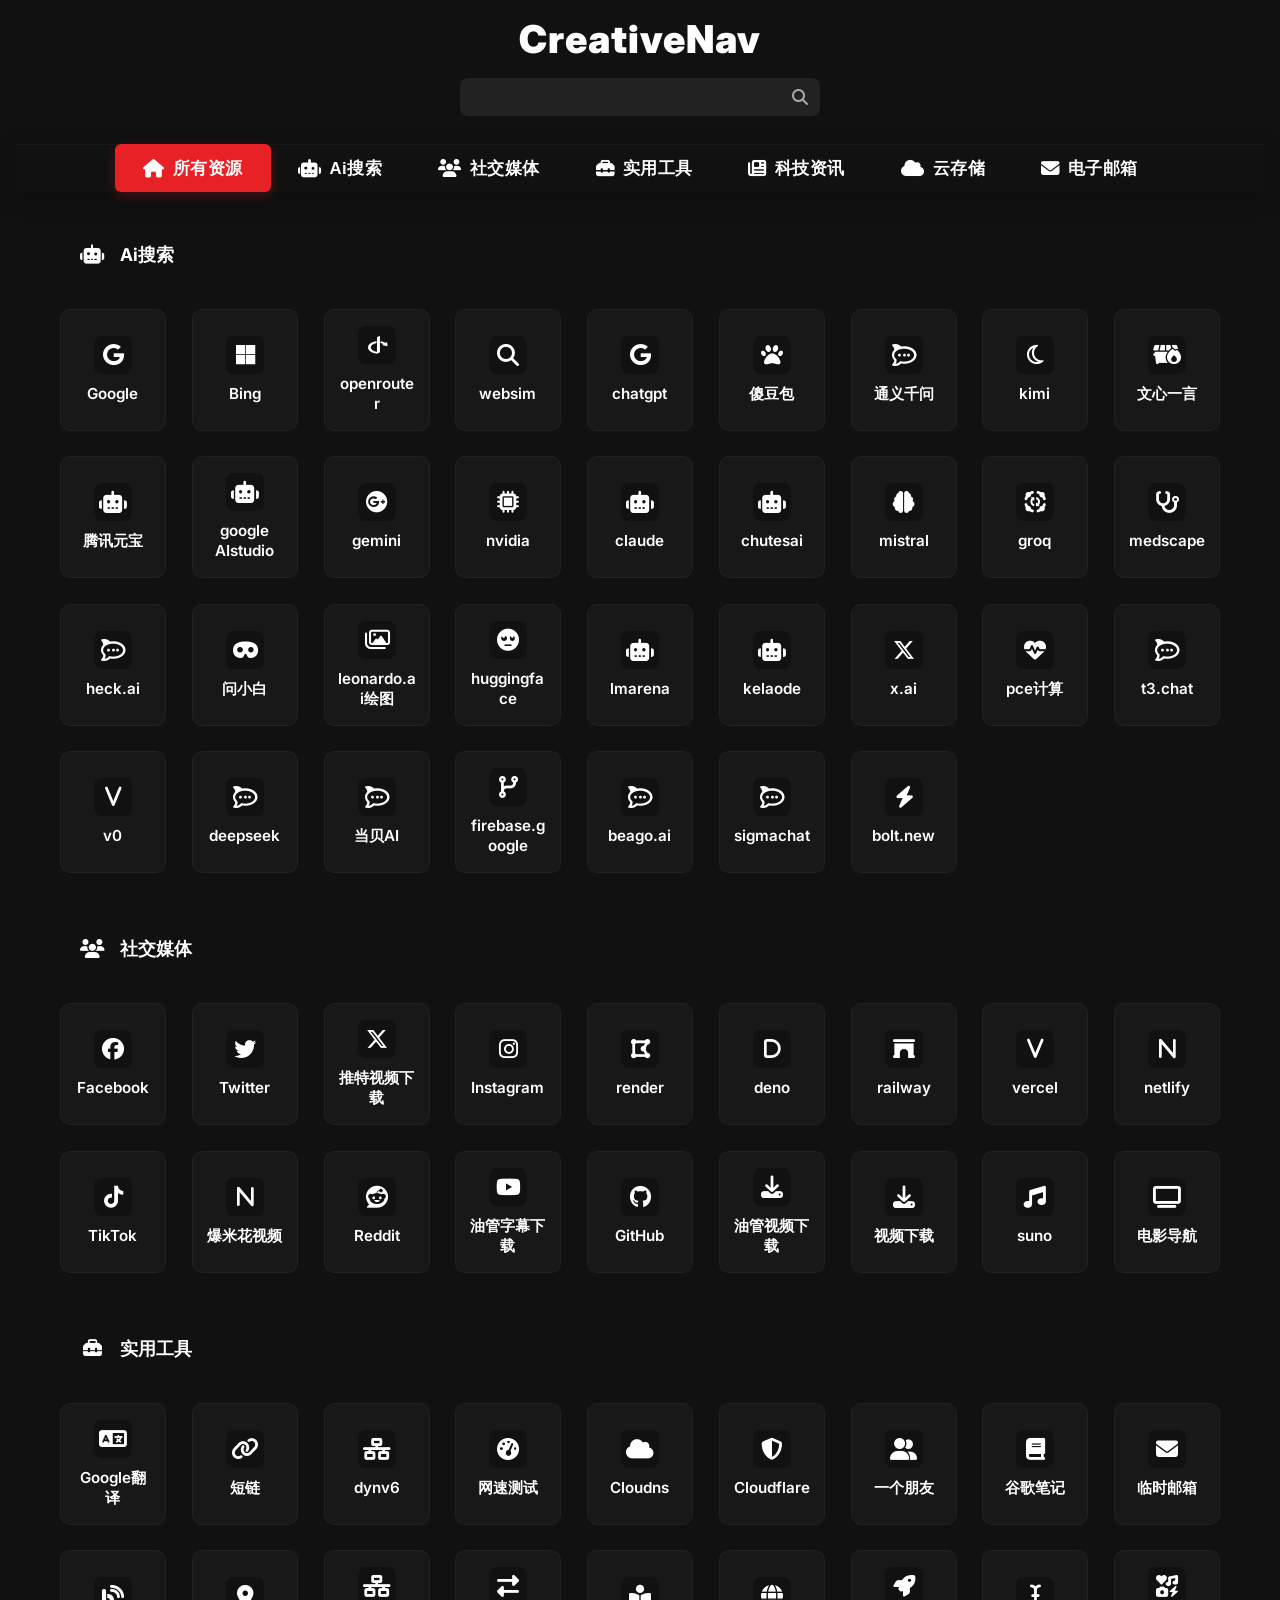
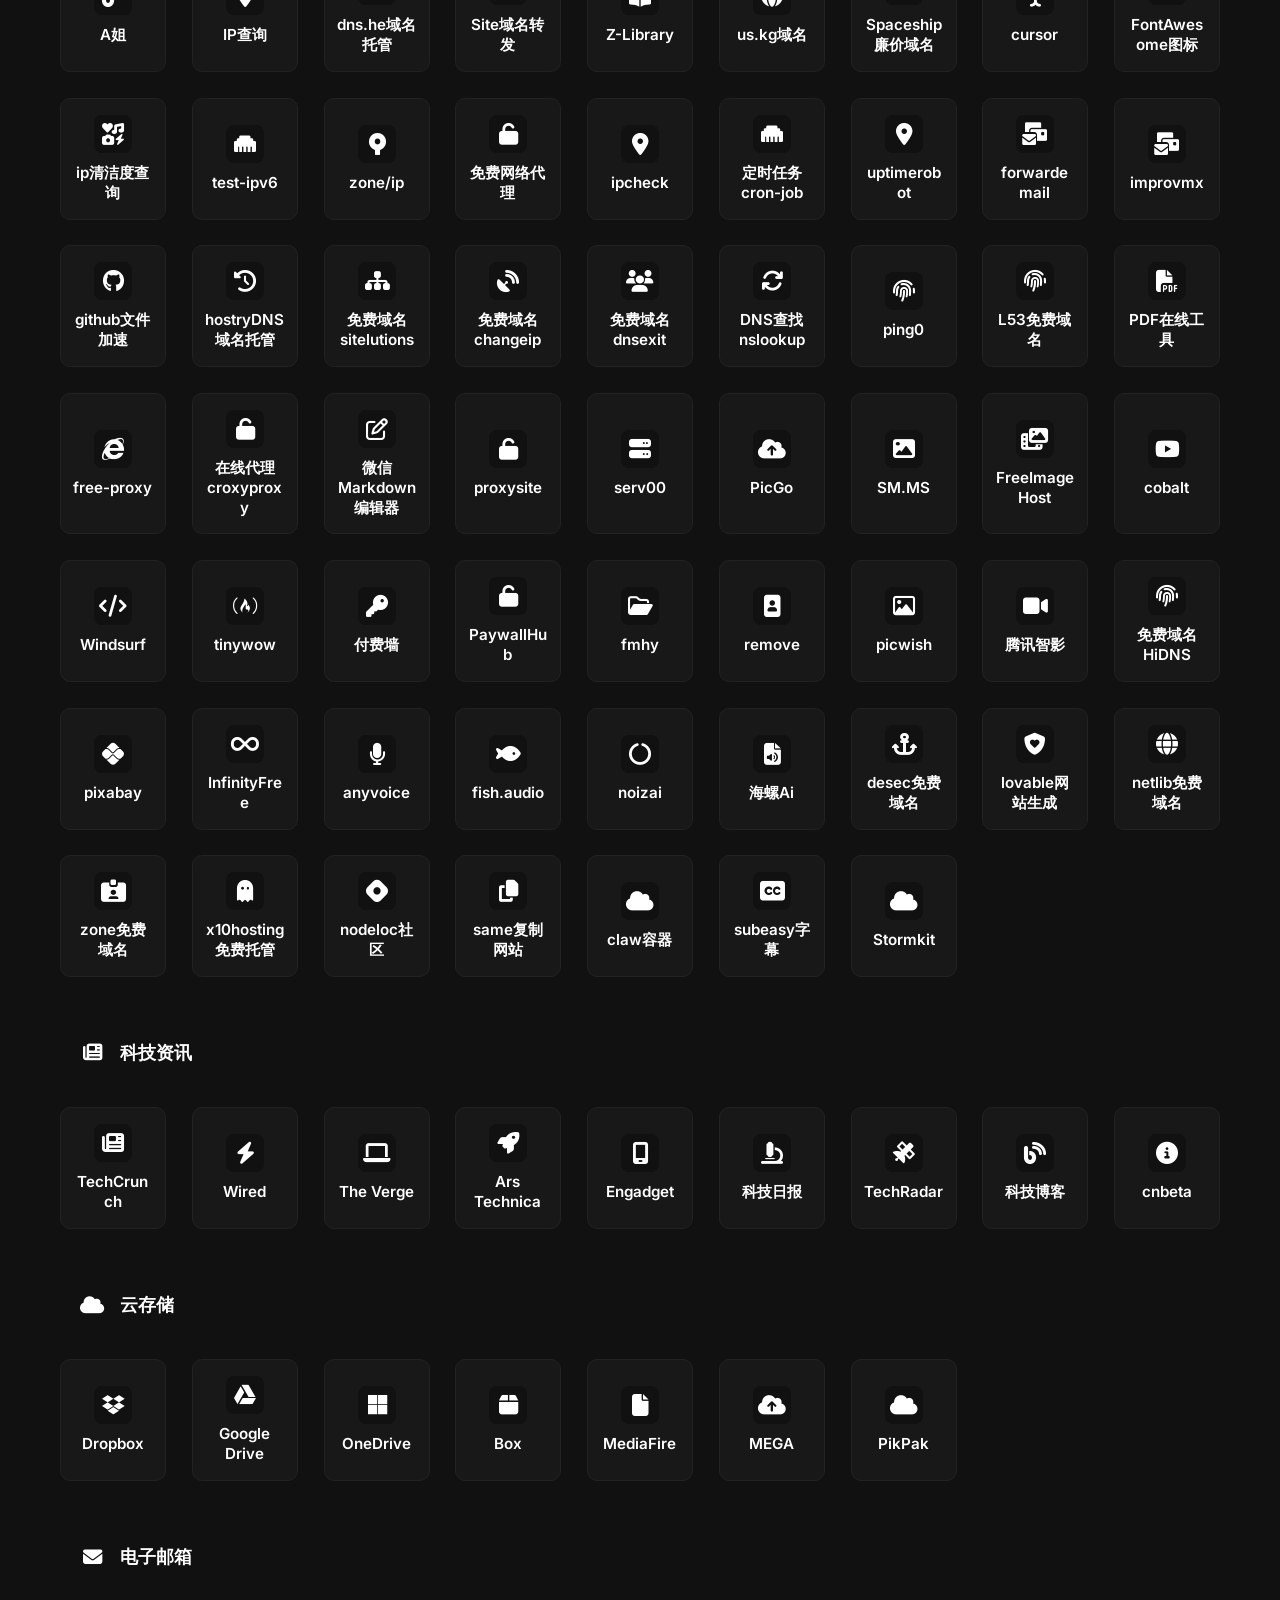
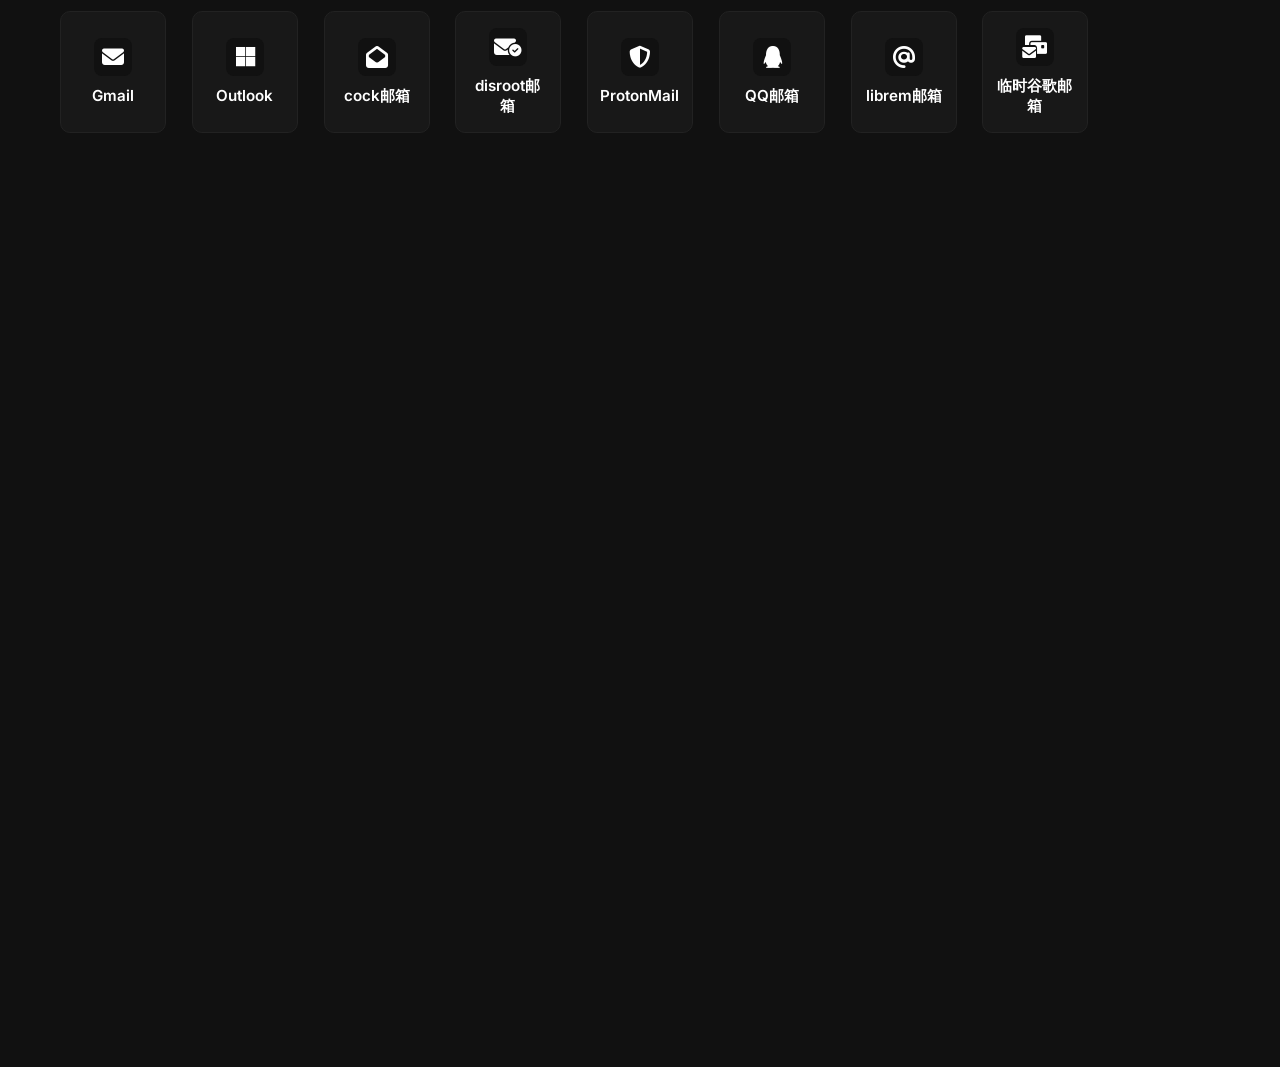
==== nav.html @ 0e3346b0 "Add files via upload" ====
<!DOCTYPE html>
<html lang="zh-CN" style="background-color: #111;">

<head>
  <meta charset="UTF-8" />
  <meta name="viewport" content="width=device-width, initial-scale=1.0" />
  <title>CreativeNav - 创意导航</title>
  <link rel="preconnect" href="https://cdnjs.cloudflare.com" crossorigin />
  <link rel="preconnect" href="https://fonts.googleapis.com" crossorigin />
  <link rel="preconnect" href="https://fonts.gstatic.com" crossorigin />
  <link rel="stylesheet" href="https://cdnjs.cloudflare.com/ajax/libs/font-awesome/6.4.2/css/all.min.css" media="print"
    onload="this.media='all'" />
  <link
    href="https://fonts.googleapis.com/css2?family=Inter:wght@300;400;600;700;900&family=Poppins:wght@300;400;500;600;700&display=swap"
    rel="stylesheet" media="print" onload="this.media='all'" />
  <style>
    :root {
      --primary-red: #e82127;
      --primary-red-hover: #ff2b2b;
      --bg-main: #111;
      --bg-card: #181818;
      --accent-light: 255, 255, 255;
      --accent-dark: 34, 34, 34;
      --nav-bg: #111;
      --shadow: none;
      --primary-gradient-start: 232, 33, 39;
      --primary-gradient-end: 255, 43, 43;
      --transition-fast: 0.2s;
      --transition-medium: 0.3s;
      --primary-end: #ff2b2b;
    }

    /* 防止任何伪元素或背景图像导致白色遮罩 */
    *,
    *::before,
    *::after {
      box-sizing: border-box;
    }

    body::before,
    body::after,
    html::before,
    html::after,
    .main::before,
    .main::after,
    .container::before,
    .container::after {
      display: none !important;
      content: none !important;
    }

    html {
      scroll-behavior: smooth;
    }

    html,
    body {
      background-color: var(--bg-main);
      color: #fff;
      font-family: "Inter", -apple-system, BlinkMacSystemFont, sans-serif;
      min-height: 100%;
      margin: 0;
      padding: 0;
      overflow-x: hidden;
    }

    .header {
      padding: 16px 0;
      margin-bottom: 12px;
      background-color: var(--bg-main);
      position: relative;
      overflow: hidden;
    }

    .header .container {
      gap: 16px;
      display: flex;
      flex-direction: column;
      align-items: center;
      position: relative;
      z-index: 1;
    }

    .logo {
      font-size: 2.4rem;
      font-weight: 900;
      letter-spacing: 1px;
      margin: 0;
      color: #fff;
      background: none;
      -webkit-background-clip: unset;
      background-clip: unset;
      -webkit-text-fill-color: unset;
      filter: none;
    }

    .top-controls {
      width: 100%;
      max-width: 360px;
      margin: 0 auto;
      display: flex;
      align-items: center;
      justify-content: center;
    }

    .search-bar {
      flex: 1;
      position: relative;
    }

    .search-bar input {
      width: 100%;
      height: 38px;
      padding: 0 36px 0 12px;
      border-radius: 8px;
      background: #222;
      border: none;
      color: #fff;
      font-size: 1rem;
      transition: all 0.3s cubic-bezier(0.25, 0.1, 0.25, 1.0);
      box-shadow: none;
      will-change: background, border, box-shadow;
      transform: translateZ(0);
    }

    .search-bar input::placeholder {
      color: #aaa;
    }

    .search-bar input:focus {
      background: #222;
      border: 1.5px solid var(--primary-red);
      box-shadow: 0 0 0 4px rgba(232, 33, 39, 0.15);
      color: #fff;
      transform: translateY(-2px) translateZ(0);
      outline: none;
    }

    .search-bar .fa-search {
      position: absolute;
      right: 12px;
      top: 50%;
      transform: translateY(-50%);
      color: #aaa;
      font-size: 1rem;
    }

    .search-bar input:focus+.fa-search {
      color: rgba(var(--primary-gradient-start), 0.8);
    }

    .nav-wrapper {
      position: sticky;
      top: 8px;
      z-index: 100;
      padding: 0 16px;
      margin-bottom: 20px;
      background: var(--nav-bg);
      box-shadow: none;
    }

    .navbar {
      display: flex;
      justify-content: center;
      background: var(--nav-bg);
      border-radius: 0;
      box-shadow: none;
      border: none;
      padding: 0 0 0 0;
      gap: 0;
      max-width: 100vw;
      margin: 0 auto;
      backdrop-filter: none;
      -webkit-backdrop-filter: none;
      transition: all var(--transition-medium);
      scrollbar-width: none;
      -ms-overflow-style: none;
      position: relative;
      /* Subtle inner highlight and softer shadow */
      box-shadow: inset 0 1px 0 rgba(var(--accent-light), 0.03),
        0 6px 24px rgba(0, 0, 0, 0.25);
    }

    .navbar::-webkit-scrollbar {
      display: none;
    }

    .navbar button {
      background: transparent;
      border: none;
      border-radius: 0;
      padding: 0 28px;
      color: #fff;
      font-weight: 700;
      font-size: 1.05rem;
      letter-spacing: 0.5px;
      transition: all 0.3s cubic-bezier(0.25, 0.1, 0.25, 1.0);
      height: 48px;
      display: flex;
      align-items: center;
      gap: 8px;
      cursor: pointer;
      white-space: nowrap;
      flex-shrink: 0;
      box-shadow: none;
      will-change: background, color, transform;
      transform: translateZ(0);
    }

    .navbar button:hover:not(.active) {
      color: var(--primary-red-hover);
      background: rgba(232, 33, 39, 0.08);
      transform: translateY(-2px) translateZ(0);
    }

    .navbar button.active {
      background: var(--primary-red);
      color: #fff;
      border-radius: 6px;
      box-shadow: 0 4px 12px rgba(232, 33, 39, 0.25);
      transform: translateZ(0);
    }

    .navbar button i {
      font-size: 1.1em;
      color: #fff;
      background: none;
      border-radius: 0;
      display: flex;
      align-items: center;
      justify-content: center;
      transition: none;
    }

    .main {
      background-color: var(--bg-main);
      min-height: 100vh;
    }

    .main .container {
      display: flex;
      flex-direction: column;
      align-items: center;
      width: 100%;
      max-width: 1200px;
      margin: 0 auto;
      padding: 0 20px;
      background: var(--bg-main);
      box-shadow: none;
    }

    .category {
      display: flex;
      flex-direction: column;
      align-items: center;
      margin-bottom: 24px;
      width: 100%;
    }

    .category-title {
      width: 100%;
      max-width: 1200px;
      margin-bottom: 16px;
      font-size: 1.1rem;
      font-weight: 700;
      color: #fff;
      padding: 10px 14px;
      background: none;
      border-radius: 0;
      display: flex;
      align-items: center;
      gap: 10px;
      box-shadow: none;
    }

    .category-title i {
      width: 36px;
      height: 36px;
      font-size: 1.1em;
      display: flex;
      align-items: center;
      justify-content: center;
      background: none;
      border-radius: 0;
      border: none;
      color: #fff;
      box-shadow: none;
    }

    .category-title:hover i {
      transform: scale(1.1) rotate(-5deg);
      background: linear-gradient(135deg,
          rgba(var(--primary-gradient-start), 0.2) 0%,
          rgba(var(--primary-gradient-end), 0.08) 100%);
      color: rgba(var(--primary-gradient-start), 1);
      box-shadow: 0 8px 25px rgba(var(--primary-gradient-start), 0.18),
        inset 0 0 0 1px rgba(var(--primary-gradient-start), 0.12);
    }

    .resource-grid {
      display: grid;
      /* 卡片适度缩小，增加间距 */
      grid-template-columns: repeat(auto-fill, minmax(105px, 1fr));
      gap: 26px;
      padding: 10px 0;
      width: 100%;
      max-width: 1200px;
      margin: 0 auto;
      justify-content: center;
    }

    .link-card {
      /* aspect-ratio: 1; */ /* Removed */
      min-height: 100px; /* Added a minimum height */
      width: 100%;
      padding: 16px 8px; /* Adjusted padding for better content fit */
      border-radius: 10px;
      display: flex;
      flex-direction: column;
      align-items: center;
      justify-content: center; /* Center content vertically */
      gap: 10px; /* Slightly increased gap */
      background: #181818;
      border: 1.5px solid #222;
      color: #fff;
      font-weight: 500;
      box-shadow: none;
      backdrop-filter: none;
      /* Added border-color to transition */
      transition: all 0.3s cubic-bezier(0.25, 0.1, 0.25, 1.0), border-color var(--transition-fast) ease-out;
      cursor: pointer;
      will-change: transform, background, border-color;
      transform: translateZ(0);
    }

    .link-card:hover {
      background: #222;
      border-color: var(--primary-red);
      color: #fff;
      /* Refined hover transform */
      transform: translateY(-4px) scale(1.03) translateZ(0);
      box-shadow: 0 10px 20px rgba(0, 0, 0, 0.2);
    }

    .icon-wrapper {
      width: 38px;
      height: 38px;
      border-radius: 8px;
      /* margin-bottom: 8px; */ /* Removed, rely on gap */
      background: #111;
      display: flex;
      align-items: center;
      justify-content: center;
      border: none;
      box-shadow: none;
      transition: all 0.3s cubic-bezier(0.25, 0.1, 0.25, 1.0);
      will-change: transform;
      transform: translateZ(0);
      flex-shrink: 0; /* Prevent icon from shrinking */
    }

    .link-card i {
      font-size: 22px;
      color: #fff;
      background: none;
      -webkit-background-clip: unset;
      background-clip: unset;
      -webkit-text-fill-color: unset;
      filter: none;
      transition: all 0.3s cubic-bezier(0.25, 0.1, 0.25, 1.0);
      will-change: transform, color;
      transform: translateZ(0);
    }

    .link-card:hover i {
      color: var(--primary-red);
      transform: scale(1.2) rotate(-5deg) translateZ(0);
    }

    .link-card h3 {
      font-size: 0.95rem;
      font-weight: 600;
      line-height: 1.3;
      padding: 0 4px;
      margin: 0;
      color: #fff;
      width: 100%;
      text-align: center;
      border: none;
      background: none;
      transition: all 0.3s cubic-bezier(0.25, 0.1, 0.25, 1.0);
      will-change: color, transform;
      transform: translateZ(0);
       /* Allow text to wrap if needed */
      overflow-wrap: break-word;
      word-wrap: break-word; /* Older browsers */
      hyphens: auto; /* Optional: improve word breaks */
    }

    .link-card:hover h3 {
      color: var(--primary-red);
       /* Adjusted transform slightly to match card hover */
      transform: translateY(-1px) translateZ(0);
    }

    .link-card a {
      position: absolute;
      inset: 0;
      z-index: 2;
      text-decoration: none;
      color: inherit;
    }

    .footer {
      padding: 14px 0 18px;
      text-align: center;
      margin-top: 18px;
      position: relative;
    }

    .footer p {
      color: rgba(var(--accent-light), 0.6);
      font-size: 0.8rem;
      margin-bottom: 10px;
    }

    .social-links {
      display: flex;
      justify-content: center;
      gap: 16px;
      margin: 18px 0;
    }

    .social-links a {
      width: 40px;
      height: 40px;
      border-radius: 12px;
      background: linear-gradient(135deg,
          rgba(var(--primary-gradient-start), 0.1) 0%,
          rgba(var(--primary-gradient-end), 0.03) 100%);
      border: 1px solid rgba(var(--accent-light), 0.06);
      color: rgba(var(--accent-light), 0.7);
      display: flex;
      align-items: center;
      justify-content: center;
      transition: all 0.3s ease;
    }

    .social-links a:hover {
      background: linear-gradient(135deg,
          rgba(var(--primary-gradient-start), 1) 0%,
          rgba(var(--primary-gradient-end), 0.9) 100%);
      transform: translateY(-4px);
      color: rgba(var(--accent-light), 1);
      box-shadow: 0 10px 28px rgba(var(--primary-gradient-start), 0.25);
      border-color: transparent;
    }

    .social-links i {
      font-size: 18px;
      transition: all 0.3s ease;
    }

    .copyright {
      font-size: 0.75rem;
      color: rgba(var(--accent-light), 0.5);
      opacity: 0.8;
    }

    /* 返回顶部按钮样式已移除 */

    @media (max-width: 768px) {
      .header {
        padding: 12px 0;
      }

      .logo {
        font-size: 2.1rem;
      }

      .search-bar input {
        height: 36px;
        font-size: 0.85rem;
      }

      .nav-wrapper {
        margin-bottom: 16px;
        padding: 0 12px;
      }

      .navbar button {
        padding: 7px 14px;
        font-size: 0.85rem;
      }

      .category {
        margin-bottom: 20px;
      }

      .category-title {
        font-size: 1.05rem;
        padding: 9px 12px;
        margin-bottom: 14px;
      }

      .category-title i {
        width: 34px;
        height: 34px;
      }

      .resource-grid {
        grid-template-columns: repeat(auto-fill, minmax(100px, 1fr));
        gap: 14px;
      }

      .link-card {
        padding: 12px 6px; /* Adjusted padding */
        border-radius: 10px; /* Consistent radius */
        min-height: 90px; /* Adjusted min-height */
        gap: 8px; /* Adjusted gap */
      }

      .icon-wrapper {
        width: 36px; /* Slightly smaller icon */
        height: 36px;
        border-radius: 8px;
      }

      .link-card i {
        font-size: 18px;
      }

      .link-card h3 {
        font-size: 0.85rem;
      }

      .footer {
        margin-top: 16px;
      }

      .social-links a {
        width: 38px;
        height: 34px;
        font-size: 0.8rem;
      }

      .social-links i {
        font-size: 17px;
      }

      /* 返回顶部按钮媒体查询样式已移除 */
    }

    @media (max-width: 480px) {
      .header {
        padding: 12px 0;
      }

      .logo {
        font-size: 1.8rem;
      }

      .top-controls {
        max-width: 90%;
      }

      .search-bar input {
        height: 34px;
        font-size: 0.8rem;
      }

      .nav-wrapper {
        margin-bottom: 14px;
      }

      .navbar button {
        padding: 6px 12px;
        font-size: 0.8rem;
      }

      .category {
        margin-bottom: 18px;
      }

      .category-title {
        font-size: 1rem;
        padding: 8px 10px;
        margin-bottom: 12px;
      }

      .category-title i {
        width: 30px;
        height: 30px;
        font-size: 1em;
      }

      .resource-grid {
        grid-template-columns: repeat(auto-fill, minmax(90px, 1fr));
        gap: 10px;
      }

      .link-card {
        padding: 10px 5px; /* Adjusted padding */
        border-radius: 8px; /* Slightly smaller radius */
        min-height: 80px; /* Adjusted min-height */
        gap: 6px; /* Adjusted gap */
      }

      .icon-wrapper {
        width: 32px; /* Smaller icon */
        height: 32px;
        border-radius: 6px;
      }

      .link-card i {
        font-size: 16px;
      }

      .link-card h3 {
        font-size: 0.75rem;
      }

      .social-links a {
        width: 36px;
        height: 36px;
      }

      .social-links i {
        font-size: 16px;
      }
    }

    .hidden {
      display: none !important;
    }

    /* Add .link-card:focus-visible to existing rule */
    .link-card:focus-visible,
    .resource-card:focus-visible,
    .navbar button:focus-visible {
      outline: 2px solid var(--primary-end);
      outline-offset: 2px;
    }

    .sr-only {
      position: absolute;
      width: 1px;
      height: 1px;
      padding: 0;
      margin: -1px;
      overflow: hidden;
      clip: rect(0, 0, 0, 0);
      white-space: nowrap;
      border-width: 0;
    }

    .navbar:after {
      content: "";
      position: absolute;
      right: 0;
      top: 0;
      height: 100%;
      width: 30px;
      background: linear-gradient(90deg, transparent, var(--nav-bg));
      opacity: 0;
      transition: opacity 0.3s ease;
      pointer-events: none;
    }

    .navbar.has-overflow:after {
      opacity: 1;
    }

    .badge {
      display: none;
    }

    /* 删除可能的粒子效果相关代码 */

    .link-card:hover .icon-wrapper {
      transform: scale(1.05);
      background: #222;
    }

    .link-card:hover i {
      color: var(--primary-red);
    }

    @media (min-width: 1441px) {
      .resource-grid {
        /* Adjust for larger screens */
        grid-template-columns: repeat(auto-fill, minmax(125px, 1fr));
        gap: 20px;
        /* Increase gap for larger screens */
        max-width: 1400px;
      }

      .category-title {
        max-width: 1400px;
      }

      .main .container {
        max-width: 1400px;
      }
    }

    @media (max-width: 1200px) {
      .resource-grid {
        /* Adjust for medium-large screens */
        grid-template-columns: repeat(auto-fill, minmax(110px, 1fr));
        gap: 16px;
        /* Adjust gap */
      }
    }

    @media (max-width: 768px) {
      .resource-grid {
        /* Adjust for tablet screens */
        grid-template-columns: repeat(auto-fill, minmax(100px, 1fr));
        gap: 14px;
        /* Adjust gap */
        padding: 4px 0;
      }

      .main .container {
        padding: 0 16px;
      }

      .category {
        margin-bottom: 24px;
      }
    }

    @media (max-width: 480px) {
      .resource-grid {
        /* Adjust for mobile screens */
        grid-template-columns: repeat(auto-fill, minmax(90px, 1fr));
        gap: 12px;
        /* Adjust gap */
      }

      .main .container {
        padding: 0 12px;
      }

      .category {
        margin-bottom: 20px;
      }
    }

    mark {
      background-color: rgba(var(--primary-gradient-start), 0.3);
      color: inherit;
      padding: 0.1em 0.2em;
      border-radius: 4px;
      box-shadow: 0 0 0 1px rgba(var(--primary-gradient-start), 0.1);
    }

    /* Hide noResults section by default */
    #noResults {
      display: none;
    }

    /* 防止全屏遮罩 */
    body>*:not(.header):not(.nav-wrapper):not(.main),
    body>*:not(.header):not(.nav-wrapper):not(.main)::before,
    body>*:not(.header):not(.nav-wrapper):not(.main)::after {
      position: static !important;
      z-index: auto !important;
      background: transparent !important;
      opacity: 0 !important;
      pointer-events: none !important;
    }

    /* 防止隐藏卡片的类引起遮罩 */
    .hidden-card {
      display: none !important;
      position: static !important;
      opacity: 0 !important;
      z-index: -1 !important;
      pointer-events: none !important;
    }
  </style>
</head>

<body style="background-color: var(--bg-main); background-image: none !important;">
  <header class="header">
    <div class="container">
      <h1 class="logo">CreativeNav</h1>
      <div class="top-controls">
        <div class="search-bar">
          <label for="searchInput" class="sr-only">搜索工具和资源</label>
          <input type="text" id="searchInput" autocomplete="off" />
          <i class="fas fa-search" aria-hidden="true"></i>
        </div>
      </div>
    </div>
  </header>

  <div class="nav-wrapper">
    <nav class="navbar" id="categoryNav" aria-label="资源分类导航">
      <!-- Remove old buttons and add new ones -->
      <button class="active" data-category="all" tabindex="0">
        <i class="fas fa-home" aria-hidden="true"></i>
        <span>所有资源</span>
      </button>
      <button data-category="ai-search" tabindex="0">
        <i class="fas fa-robot" aria-hidden="true"></i>
        <span>Ai搜索</span>
      </button>
      <button data-category="social" tabindex="0">
        <i class="fas fa-users" aria-hidden="true"></i>
        <span>社交媒体</span>
      </button>
      <button data-category="tools" tabindex="0">
        <i class="fas fa-toolbox" aria-hidden="true"></i>
        <span>实用工具</span>
      </button>
      <button data-category="tech-news" tabindex="0">
        <i class="fas fa-newspaper" aria-hidden="true"></i>
        <span>科技资讯</span>
      </button>
      <button data-category="cloud-storage" tabindex="0">
        <i class="fas fa-cloud" aria-hidden="true"></i>
        <span>云存储</span>
      </button>
      <button data-category="email" tabindex="0">
        <i class="fas fa-envelope" aria-hidden="true"></i>
        <span>电子邮箱</span>
      </button>
    </nav>
  </div>

  <main class="main" style="background-color: #111 !important; background-image: none !important; min-height: 100vh;">
    <div class="container" style="background-color: #111 !important; background-image: none !important;">
      <!-- Add new content sections here -->
      <section id="ai-search" class="category">
        <h2 class="category-title">
          <i class="fas fa-robot" aria-hidden="true"></i>
          Ai搜索
        </h2>
        <div class="resource-grid">
          <div class="link-card" data-category="ai-search" tabindex="0">
            <a href="https://www.google.com" target="_blank" aria-label="Google"></a>
            <div class="icon-wrapper">
              <i class="fa-brands fa-google" aria-hidden="true"></i>
            </div>
            <h3>Google</h3>
          </div>
          <div class="link-card" data-category="ai-search" tabindex="0">
            <a href="https://www.bing.com" target="_blank" aria-label="Bing"></a>
            <div class="icon-wrapper">
              <i class="fa-brands fa-microsoft" aria-hidden="true"></i>
            </div>
            <h3>Bing</h3>
          </div>
          <div class="link-card" data-category="ai-search" tabindex="0">
            <a href="https://openrouter.ai/" target="_blank" aria-label="openrouter"></a>
            <div class="icon-wrapper">
              <i class="fa-brands fa-openid" aria-hidden="true"></i>
            </div>
            <h3>openrouter</h3>
          </div>
          <div class="link-card" data-category="ai-search" tabindex="0">
            <a href="https://websim.ai/" target="_blank" aria-label="websim"></a>
            <div class="icon-wrapper">
              <i class="fa-solid fa-magnifying-glass" aria-hidden="true"></i>
            </div>
            <h3>websim</h3>
          </div>
          <div class="link-card" data-category="ai-search" tabindex="0">
            <a href="https://chatgpt.com/" target="_blank" aria-label="chatgpt"></a>
            <div class="icon-wrapper">
              <i class="fa-brands fa-google" aria-hidden="true"></i>
            </div>
            <h3>chatgpt</h3>
          </div>
          <div class="link-card" data-category="ai-search">
            <a href="https://www.doubao.com/chat/" target="_blank" aria-label="傻豆包"></a>
            <div class="icon-wrapper">
              <i class="fa-solid fa-paw" aria-hidden="true"></i>
            </div>
            <h3>傻豆包</h3>
          </div>
          <div class="link-card" data-category="ai-search" tabindex="0">
            <a href="https://chat.qwen.ai/" target="_blank" aria-label="通义千问"></a>
            <div class="icon-wrapper">
              <i class="fa-brands fa-rocketchat" aria-hidden="true"></i>
            </div>
            <h3>通义千问</h3>
          </div>
          <div class="link-card" data-category="ai-search" tabindex="0">
            <a href="https://kimi.moonshot.cn/" target="_blank" aria-label="kimi"></a>
            <div class="icon-wrapper">
              <i class="fa-regular fa-moon" aria-hidden="true"></i>
            </div>
            <h3>kimi</h3>
          </div>
          <div class="link-card" data-category="ai-search" tabindex="0">
            <a href="https://yiyan.baidu.com/" target="_blank" aria-label="文心一言"></a>
            <div class="icon-wrapper">
              <i class="fa-solid fa-dumpster-fire" aria-hidden="true"></i>
            </div>
            <h3>文心一言</h3>
          </div>
          <div class="link-card" data-category="ai-search" tabindex="0">
            <a href="https://yuanbao.tencent.com/" target="_blank" aria-label="腾讯元宝"></a>
            <div class="icon-wrapper">
              <i class="fa-solid fa-robot" aria-hidden="true"></i>
            </div>
            <h3>腾讯元宝</h3>
          </div>
          <div class="link-card" data-category="ai-search" tabindex="0">
            <a href="https://aistudio.google.com/" target="_blank" aria-label="google AIstudio"></a>
            <div class="icon-wrapper">
              <i class="fa-solid fa-robot" aria-hidden="true"></i>
            </div>
            <h3>google AIstudio</h3>
          </div>
          <div class="link-card" data-category="ai-search" tabindex="0">
            <a href="https://gemini.google.com/" target="_blank" aria-label="gemini"></a>
            <div class="icon-wrapper">
              <i class="fa-brands fa-google-plus" aria-hidden="true"></i>
            </div>
            <h3>gemini</h3>
          </div>
          <div class="link-card" data-category="ai-search" tabindex="0">
            <a href="https://build.nvidia.com/" target="_blank" aria-label="nvidia"></a>
            <div class="icon-wrapper">
              <i class="fa-solid fa-microchip" aria-hidden="true"></i>
            </div>
            <h3>nvidia</h3>
          </div>
          <div class="link-card" data-category="ai-search" tabindex="0">
            <a href="https://claude.ai/" target="_blank" aria-label="claude"></a>
            <div class="icon-wrapper">
              <i class="fa-solid fa-robot" aria-hidden="true"></i>
            </div>
            <h3>claude</h3>
          </div>
          <div class="link-card" data-category="ai-search" tabindex="0">
            <a href="https://chat.chutes.ai/" target="_blank" aria-label="chutesai"></a>
            <div class="icon-wrapper">
              <i class="fa-solid fa-robot" aria-hidden="true"></i>
            </div>
            <h3>chutesai</h3>
          </div>
          <div class="link-card" data-category="ai-search" tabindex="0">
            <a href="https://mistral.ai/" target="_blank" aria-label="mistral"></a>
            <div class="icon-wrapper">
              <i class="fa-solid fa-brain" aria-hidden="true"></i>
            </div>
            <h3>mistral</h3>
          </div>
          <div class="link-card" data-category="ai-search" tabindex="0">
            <a href="https://groq.com/" target="_blank" aria-label="groq"></a>
            <div class="icon-wrapper">
              <i class="fa-solid fa-group-arrows-rotate" aria-hidden="true"></i>
            </div>
            <h3>groq</h3>
          </div>
          <div class="link-card" data-category="ai-search" tabindex="0">
            <a href="https://www.medscape.com/" target="_blank" aria-label="medscape"></a>
            <div class="icon-wrapper">
              <i class="fa-solid fa-stethoscope" aria-hidden="true"></i>
            </div>
            <h3>medscape</h3>
          </div>
          <div class="link-card" data-category="ai-search" tabindex="0">
            <a href="https://heck.ai/" target="_blank" aria-label="heck.ai"></a>
            <div class="icon-wrapper">
              <i class="fa-brands fa-rocketchat" aria-hidden="true"></i>
            </div>
            <h3>heck.ai</h3>
          </div>
          <div class="link-card" data-category="ai-search" tabindex="0">
            <a href="https://www.wenxiaobai.com/" target="_blank" aria-label="问小白"></a>
            <div class="icon-wrapper">
              <i class="fa-solid fa-mask" aria-hidden="true"></i>
            </div>
            <h3>问小白</h3>
          </div>
          <div class="link-card" data-category="ai-search" tabindex="0">
            <a href="https://app.leonardo.ai/" target="_blank" aria-label="leonardo.ai绘图"></a>
            <div class="icon-wrapper">
              <i class="fa-regular fa-images" aria-hidden="true"></i>
            </div>
            <h3>leonardo.ai绘图</h3>
          </div>
          <div class="link-card" data-category="ai-search" tabindex="0">
            <a href="https://huggingface.co/" target="_blank" aria-label="huggingface"></a>
            <div class="icon-wrapper">
              <i class="fa-solid fa-face-rolling-eyes" aria-hidden="true"></i>
            </div>
            <h3>huggingface</h3>
          </div>
          <div class="link-card" data-category="ai-search" tabindex="0">
            <a href="https://lmarena.ai/" target="_blank" aria-label="lmarena"></a>
            <div class="icon-wrapper">
              <i class="fa-solid fa-robot" aria-hidden="true"></i>
            </div>
            <h3>lmarena</h3>
          </div>
          <div class="link-card" data-category="ai-search" tabindex="0">
            <a href="https://kelaode.ai/" target="_blank" aria-label="kelaode"></a>
            <div class="icon-wrapper">
              <i class="fa-solid fa-robot" aria-hidden="true"></i>
            </div>
            <h3>kelaode</h3>
          </div>
          <div class="link-card" data-category="ai-search" tabindex="0">
            <a href="https://x.ai/" target="_blank" aria-label="x.ai"></a>
            <div class="icon-wrapper">
              <i class="fa-brands fa-x-twitter" aria-hidden="true"></i>
            </div>
            <h3>x.ai</h3>
          </div>
          <div class="link-card" data-category="ai-search" tabindex="0">
            <a href="https://ascvdpce.186404.xyz/" target="_blank" aria-label="pce计算"></a>
            <div class="icon-wrapper">
              <i class="fa-solid fa-heart-pulse" aria-hidden="true"></i>
            </div>
            <h3>pce计算</h3>
          </div>
          <div class="link-card" data-category="ai-search" tabindex="0">
            <a href="https://t3.chat/" target="_blank" aria-label="t3.chat"></a>
            <div class="icon-wrapper">
              <i class="fa-brands fa-rocketchat" aria-hidden="true"></i>
            </div>
            <h3>t3.chat</h3>
          </div>
          <div class="link-card" data-category="ai-search" tabindex="0">
            <a href="https://v0.dev/" target="_blank" aria-label="v0"></a>
            <div class="icon-wrapper">
              <i class="fa-solid fa-v" aria-hidden="true"></i>
            </div>
            <h3>v0</h3>
          </div>
          <div class="link-card" data-category="ai-search" tabindex="0">
            <a href="https://www.deepseek.com/" target="_blank" aria-label="deepseek"></a>
            <div class="icon-wrapper">
              <i class="fa-brands fa-rocketchat" aria-hidden="true"></i>
            </div>
            <h3>deepseek</h3>
          </div>
          <div class="link-card" data-category="ai-search" tabindex="0">
            <a href="https://ai.dangbei.com/" target="_blank" aria-label="当贝AI"></a>
            <div class="icon-wrapper">
              <i class="fa-brands fa-rocketchat" aria-hidden="true"></i>
            </div>
            <h3>当贝AI</h3>
          </div>
          <div class="link-card" data-category="ai-search" tabindex="0">
            <a href="https://firebase.google.com/" target="_blank" aria-label="firebase.google"></a>
            <div class="icon-wrapper">
              <i class="fa-solid fa-code-branch" aria-hidden="true"></i>
            </div>
            <h3>firebase.google</h3>
          </div>
          <div class="link-card" data-category="ai-search" tabindex="0">
            <a href="https://www.beago.ai/" target="_blank" aria-label="beago.ai"></a>
            <div class="icon-wrapper">
              <i class="fa-brands fa-rocketchat" aria-hidden="true"></i>
            </div>
            <h3>beago.ai</h3>
          </div>
          <div class="link-card" data-category="ai-search" tabindex="0">
            <a href="https://sigmabrowser.com/chat" target="_blank" aria-label="sigmachat"></a>
            <div class="icon-wrapper">
              <i class="fa-brands fa-rocketchat" aria-hidden="true"></i>
            </div>
            <h3>sigmachat</h3>
          </div>
          <div class="link-card" data-category="ai-search" tabindex="0">
            <a href="https://bolt.new/" target="_blank" aria-label="bolt.new"></a>
            <div class="icon-wrapper">
              <i class="fa-solid fa-bolt" aria-hidden="true"></i>
            </div>
            <h3>bolt.new</h3>
          </div>
        </div>
      </section>
      <section id="social" class="category">
        <h2 class="category-title">
          <i class="fas fa-users" aria-hidden="true"></i>
          社交媒体
        </h2>
        <div class="resource-grid">
          <div class="link-card" data-category="social" tabindex="0">
            <a href="https://www.facebook.com" target="_blank" aria-label="Facebook"></a>
            <div class="icon-wrapper">
              <i class="fa-brands fa-facebook" aria-hidden="true"></i>
            </div>
            <h3>Facebook</h3>
          </div>
          <div class="link-card" data-category="social" tabindex="0">
            <a href="https://twitter.com" target="_blank" aria-label="Twitter"></a>
            <div class="icon-wrapper">
              <i class="fa-brands fa-twitter" aria-hidden="true"></i>
            </div>
            <h3>Twitter</h3>
          </div>
          <div class="link-card" data-category="social" tabindex="0">
            <a href="https://twitterxz.com/" target="_blank" aria-label="推特视频下载"></a>
            <div class="icon-wrapper">
              <i class="fa-brands fa-x-twitter" aria-hidden="true"></i>
            </div>
            <h3>推特视频下载</h3>
          </div>
          <div class="link-card" data-category="social" tabindex="0">
            <a href="https://www.instagram.com" target="_blank" aria-label="Instagram"></a>
            <div class="icon-wrapper">
              <i class="fa-brands fa-instagram" aria-hidden="true"></i>
            </div>
            <h3>Instagram</h3>
          </div>
          <div class="link-card" data-category="social" tabindex="0">
            <a href="https://render.com/" target="_blank" aria-label="render"></a>
            <div class="icon-wrapper">
              <i class="fa-solid fa-draw-polygon" aria-hidden="true"></i>
            </div>
            <h3>render</h3>
          </div>
          <div class="link-card" data-category="social" tabindex="0">
            <a href="https://deno.com/deploy" target="_blank" aria-label="deno"></a>
            <div class="icon-wrapper">
              <i class="fa-solid fa-d" aria-hidden="true"></i>
            </div>
            <h3>deno</h3>
          </div>
          <div class="link-card" data-category="social" tabindex="0">
            <a href="https://railway.com/" target="_blank" aria-label="railway"></a>
            <div class="icon-wrapper">
              <i class="fa-solid fa-archway" aria-hidden="true"></i>
            </div>
            <h3>railway</h3>
          </div>
          <div class="link-card" data-category="social" tabindex="0">
            <a href="https://vercel.com/" target="_blank" aria-label="vercel"></a>
            <div class="icon-wrapper">
              <i class="fa-solid fa-v" aria-hidden="true"></i>
            </div>
            <h3>vercel</h3>
          </div>
          <div class="link-card" data-category="social" tabindex="0">
            <a href="https://www.netlify.com/" target="_blank" aria-label="netlify"></a>
            <div class="icon-wrapper">
              <i class="fa-brands fa-n" aria-hidden="true"></i>
            </div>
            <h3>netlify</h3>
          </div>
          <div class="link-card" data-category="social" tabindex="0">
            <a href="https://www.tiktok.com" target="_blank" aria-label="TikTok"></a>
            <div class="icon-wrapper">
              <i class="fa-brands fa-tiktok" aria-hidden="true"></i>
            </div>
            <h3>TikTok</h3>
          </div>
          <div class="link-card" data-category="social" tabindex="0">
            <a href="https://goingbus.com/" target="_blank" aria-label="爆米花视频"></a>
            <div class="icon-wrapper">
              <i class="fa-brands fa-n" aria-hidden="true"></i>
            </div>
            <h3>爆米花视频</h3>
          </div>
          <div class="link-card" data-category="social" tabindex="0">
            <a href="https://www.reddit.com" target="_blank" aria-label="Reddit"></a>
            <div class="icon-wrapper">
              <i class="fa-brands fa-reddit" aria-hidden="true"></i>
            </div>
            <h3>Reddit</h3>
          </div>
          <div class="link-card" data-category="social" tabindex="0">
            <a href="https://www.downloadyoutubesubtitles.com/" target="_blank" aria-label="油管字幕下载"></a>
            <div class="icon-wrapper">
              <i class="fa-brands fa-youtube" aria-hidden="true"></i>
            </div>
            <h3>油管字幕下载</h3>
          </div>
          <div class="link-card" data-category="social" tabindex="0">
            <a href="https://github.com/" target="_blank" aria-label="GitHub"></a>
            <div class="icon-wrapper">
              <i class="fa-brands fa-github" aria-hidden="true"></i>
            </div>
            <h3>GitHub</h3>
          </div>
          <div class="link-card" data-category="social" tabindex="0">
            <a href="https://www.y2mate.com/" target="_blank" aria-label="油管视频下载"></a>
            <div class="icon-wrapper">
              <i class="fa-solid fa-download" aria-hidden="true"></i>
            </div>
            <h3>油管视频下载</h3>
          </div>
          <div class="link-card" data-category="social" tabindex="0">
            <a href="https://youtube.iiilab.com/" target="_blank" aria-label="视频下载"></a>
            <div class="icon-wrapper">
              <i class="fa-solid fa-download" aria-hidden="true"></i>
            </div>
            <h3>视频下载</h3>
          </div>
          <div class="link-card" data-category="social" tabindex="0">
            <a href="https://suno.com/" target="_blank" aria-label="suno"></a>
            <div class="icon-wrapper">
              <i class="fa-solid fa-music" aria-hidden="true"></i>
            </div>
            <h3>suno</h3>
          </div>
          <div class="link-card" data-category="social" tabindex="0">
            <a href="https://mv.186404.xyz/" target="_blank" aria-label="电影导航"></a>
            <div class="icon-wrapper">
              <i class="fa-solid fa-tv" aria-hidden="true"></i>
            </div>
            <h3>电影导航</h3>
          </div>
        </div>
      </section>
      <section id="tools" class="category">
        <h2 class="category-title">
          <i class="fas fa-toolbox" aria-hidden="true"></i>
          实用工具
        </h2>
        <div class="resource-grid">
          <div class="link-card" data-category="tools" tabindex="0">
            <a href="https://translate.google.com" target="_blank" aria-label="Google翻译"></a>
            <div class="icon-wrapper">
              <i class="fa-solid fa-language" aria-hidden="true"></i>
            </div>
            <h3>Google翻译</h3>
          </div>
          <div class="link-card" data-category="tools" tabindex="0">
            <a href="https://d.186404.xyz/" target="_blank" aria-label="短链"></a>
            <div class="icon-wrapper">
              <i class="fa-solid fa-link" aria-hidden="true"></i>
            </div>
            <h3>短链</h3>
          </div>
          <div class="link-card" data-category="tools" tabindex="0">
            <a href="https://dynv6.com/" target="_blank" aria-label="dynv6"></a>
            <div class="icon-wrapper">
              <i class="fa-solid fa-network-wired" aria-hidden="true"></i>
            </div>
            <h3>dynv6</h3>
          </div>
          <div class="link-card" data-category="tools" tabindex="0">
            <a href="https://fast.com/" target="_blank" aria-label="网速测试"></a>
            <div class="icon-wrapper">
              <i class="fa-solid fa-gauge-high" aria-hidden="true"></i>
            </div>
            <h3>网速测试</h3>
          </div>
          <div class="link-card" data-category="tools" tabindex="0">
            <a href="https://www.cloudns.net/" target="_blank" aria-label="Cloudns"></a>
            <div class="icon-wrapper">
              <i class="fa-solid fa-cloud" aria-hidden="true"></i>
            </div>
            <h3>Cloudns</h3>
          </div>
          <div class="link-card" data-category="tools" tabindex="0">
            <a href="https://www.cloudflare.com/zh-cn/" target="_blank" aria-label="Cloudflare"></a>
            <div class="icon-wrapper">
              <i class="fa-solid fa-shield-halved" aria-hidden="true"></i>
            </div>
            <h3>Cloudflare</h3>
          </div>
          <div class="link-card" data-category="tools" tabindex="0">
            <a href="https://ygpy.net/" target="_blank" aria-label="一个朋友"></a>
            <div class="icon-wrapper">
              <i class="fa-solid fa-user-group" aria-hidden="true"></i>
            </div>
            <h3>一个朋友</h3>
          </div>
          <div class="link-card" data-category="tools" tabindex="0">
            <a href="https://notebooklm.google/" target="_blank" aria-label="谷歌笔记"></a>
            <div class="icon-wrapper">
              <i class="fa-solid fa-book" aria-hidden="true"></i>
            </div>
            <h3>谷歌笔记</h3>
          </div>
          <div class="link-card" data-category="tools" tabindex="0">
            <a href="https://email.ml/" target="_blank" aria-label="临时邮箱"></a>
            <div class="icon-wrapper">
              <i class="fa-solid fa-envelope" aria-hidden="true"></i>
            </div>
            <h3>临时邮箱</h3>
          </div>
          <div class="link-card" data-category="tools" tabindex="0">
            <a href="https://www.ahhhhfs.com/" target="_blank" aria-label="A姐"></a>
            <div class="icon-wrapper">
              <i class="fa-solid fa-blog" aria-hidden="true"></i>
            </div>
            <h3>A姐</h3>
          </div>
          <div class="link-card" data-category="tools" tabindex="0">
            <a href="https://ip.sb/" target="_blank" aria-label="IP查询"></a>
            <div class="icon-wrapper">
              <i class="fa-solid fa-location-dot" aria-hidden="true"></i>
            </div>
            <h3>IP查询</h3>
          </div>
          <div class="link-card" data-category="tools" tabindex="0">
            <a href="https://dns.he.net/" target="_blank" aria-label="dns.he域名托管"></a>
            <div class="icon-wrapper">
              <i class="fa-solid fa-network-wired" aria-hidden="true"></i>
            </div>
            <h3>dns.he域名托管</h3>
          </div>
          <div class="link-card" data-category="tools" tabindex="0">
            <a href="https://www.site.ac/" target="_blank" aria-label="Site域名转发"></a>
            <div class="icon-wrapper">
              <i class="fa-solid fa-right-left" aria-hidden="true"></i>
            </div>
            <h3>Site域名转发</h3>
          </div>
          <div class="link-card" data-category="tools" tabindex="0">
            <a href="https://zh.go-to-library.sk/" target="_blank" aria-label="Z-Library"></a>
            <div class="icon-wrapper">
              <i class="fa-solid fa-book-reader" aria-hidden="true"></i>
            </div>
            <h3>Z-Library</h3>
          </div>
          <div class="link-card" data-category="tools" tabindex="0">
            <a href="https://domain.digitalplat.org/" target="_blank" aria-label="us.kg域名"></a>
            <div class="icon-wrapper">
              <i class="fa-solid fa-globe" aria-hidden="true"></i>
            </div>
            <h3>us.kg域名</h3>
          </div>
          <div class="link-card" data-category="tools" tabindex="0">
            <a href="https://www.spaceship.com/zh/" target="_blank" aria-label="Spaceship廉价域名"></a>
            <div class="icon-wrapper">
              <i class="fa-solid fa-rocket" aria-hidden="true"></i>
            </div>
            <h3>Spaceship廉价域名</h3>
          </div>
          <div class="link-card" data-category="tools" tabindex="0">
            <a href="https://www.cursor.so/" target="_blank" aria-label="cursor"></a>
            <div class="icon-wrapper">
              <i class="fa-solid fa-i-cursor" aria-hidden="true"></i>
            </div>
            <h3>cursor</h3>
          </div>
          <div class="link-card" data-category="tools" tabindex="0">
            <a href="https://fontawesome.com/icons" target="_blank" aria-label="FontAwesome图标"></a>
            <div class="icon-wrapper">
              <i class="fa-solid fa-icons" aria-hidden="true"></i>
            </div>
            <h3>FontAwesome图标</h3>
          </div>
          <div class="link-card" data-category="tools" tabindex="0">
            <a href="https://scamalytics.com/ip" target="_blank" aria-label="ip清洁度查询"></a>
            <div class="icon-wrapper">
              <i class="fa-solid fa-icons" aria-hidden="true"></i>
            </div>
            <h3>ip清洁度查询</h3>
          </div>
          <div class="link-card" data-category="tools" tabindex="0">
            <a href="https://test-ipv6.com/" target="_blank" aria-label="test-ipv6"></a>
            <div class="icon-wrapper">
              <i class="fa-solid fa-ethernet" aria-hidden="true"></i>
            </div>
            <h3>test-ipv6</h3>
          </div>
          <div class="link-card" data-category="tools" tabindex="0">
            <a href="https://html.zone/ip" target="_blank" aria-label="zone/ip"></a>
            <div class="icon-wrapper">
              <i class="fa-brands fa-sourcetree" aria-hidden="true"></i>
            </div>
            <h3>zone/ip</h3>
          </div>
          <div class="link-card" data-category="tools" tabindex="0">
            <a href="https://www.lumiproxy.com/zh-hans/online-proxy/proxysite/" target="_blank" aria-label="免费网络代理"></a>
            <div class="icon-wrapper">
              <i class="fa-solid fa-unlock" aria-hidden="true"></i>
            </div>
            <h3>免费网络代理</h3>
          </div>
          <div class="link-card" data-category="tools" tabindex="0">
            <a href="https://ipcheck.ing/" target="_blank" aria-label="ipcheck"></a>
            <div class="icon-wrapper">
              <i class="fa-solid fa-location-dot" aria-hidden="true"></i>
            </div>
            <h3>ipcheck</h3>
          </div>
          <div class="link-card" data-category="tools" tabindex="0">
            <a href="https://console.cron-job.org/" target="_blank" aria-label="定时任务cron-job"></a>
            <div class="icon-wrapper">
              <i class="fa-solid fa-ethernet" aria-hidden="true"></i>
            </div>
            <h3>定时任务cron-job</h3>
          </div>
          <div class="link-card" data-category="tools" tabindex="0">
            <a href="https://uptimerobot.com/" target="_blank" aria-label="uptimerobot"></a>
            <div class="icon-wrapper">
              <i class="fa-solid fa-location-dot" aria-hidden="true"></i>
            </div>
            <h3>uptimerobot</h3>
          </div>
          <div class="link-card" data-category="tools" tabindex="0">
            <a href="https://forwardemail.net/" target="_blank" aria-label="forwardemail"></a>
            <div class="icon-wrapper">
              <i class="fa-solid fa-envelopes-bulk" aria-hidden="true"></i>
            </div>
            <h3>forwardemail</h3>
          </div>
          <div class="link-card" data-category="tools" tabindex="0">
            <a href="https://improvmx.com/" target="_blank" aria-label="improvmx"></a>
            <div class="icon-wrapper">
              <i class="fa-solid fa-envelopes-bulk" aria-hidden="true"></i>
            </div>
            <h3>improvmx</h3>
          </div>
          <div class="link-card" data-category="tools" tabindex="0">
            <a href="https://gb.w404.nyc.mn/" target="_blank" aria-label="github文件加速"></a>
            <div class="icon-wrapper">
              <i class="fa-brands fa-github" aria-hidden="true"></i>
            </div>
            <h3>github文件加速</h3>
          </div>
          <div class="link-card" data-category="tools" tabindex="0">
            <a href="https://hostry.com/" target="_blank" aria-label="hostryDNS域名托管"></a>
            <div class="icon-wrapper">
              <i class="fa-solid fa-clock-rotate-left" aria-hidden="true"></i>
            </div>
            <h3>hostryDNS域名托管</h3>
          </div>
          <div class="link-card" data-category="tools" tabindex="0">
            <a href="https://www.sitelutions.com/" target="_blank" aria-label="免费域名sitelutions"></a>
            <div class="icon-wrapper">
              <i class="fa-solid fa-sitemap" aria-hidden="true"></i>
            </div>
            <h3>免费域名sitelutions</h3>
          </div>
          <div class="link-card" data-category="tools" tabindex="0">
            <a href="https://www.changeip.com/" target="_blank" aria-label="免费域名changeip"></a>
            <div class="icon-wrapper">
              <i class="fa-solid fa-satellite-dish" aria-hidden="true"></i>
            </div>
            <h3>免费域名changeip</h3>
          </div>
          <div class="link-card" data-category="tools" tabindex="0">
            <a href="https://dnsexit.com/" target="_blank" aria-label="免费域名dnsexit"></a>
            <div class="icon-wrapper">
              <i class="fa-solid fa-users" aria-hidden="true"></i>
            </div>
            <h3>免费域名dnsexit</h3>
          </div>
          <div class="link-card" data-category="tools" tabindex="0">
            <a href="https://www.nslookup.io/" target="_blank" aria-label="DNS查找nslookup"></a>
            <div class="icon-wrapper">
              <i class="fa-solid fa-arrows-rotate" aria-hidden="true"></i>
            </div>
            <h3>DNS查找nslookup</h3>
          </div>
          <div class="link-card" data-category="tools" tabindex="0">
            <a href="https://ping0.cc/" target="_blank" aria-label="ping0"></a>
            <div class="icon-wrapper">
              <i class="fa-solid fa-fingerprint" aria-hidden="true"></i>
            </div>
            <h3>ping0</h3>
          </div>
          <div class="link-card" data-category="tools" tabindex="0">
            <a href="https://customer.l53.net/" target="_blank" aria-label="L53免费域名"></a>
            <div class="icon-wrapper">
              <i class="fa-solid fa-fingerprint" aria-hidden="true"></i>
            </div>
            <h3>L53免费域名</h3>
          </div>
          <div class="link-card" data-category="tools" tabindex="0">
            <a href="https://tools.pdf24.org/" target="_blank" aria-label="PDF在线工具"></a>
            <div class="icon-wrapper">
              <i class="fa-solid fa-file-pdf" aria-hidden="true"></i>
            </div>
            <h3>PDF在线工具</h3>
          </div>
          <div class="link-card" data-category="tools" tabindex="0">
            <a href="http://free-proxy.cz/en/" target="_blank" aria-label="free-proxy"></a>
            <div class="icon-wrapper">
              <i class="fa-brands fa-internet-explorer" aria-hidden="true"></i>
            </div>
            <h3>free-proxy</h3>
          </div>
          <div class="link-card" data-category="tools" tabindex="0">
            <a href="https://www.croxyproxy.rocks/_zh/" target="_blank" aria-label="在线代理croxyproxy"></a>
            <div class="icon-wrapper">
              <i class="fa-solid fa-unlock" aria-hidden="true"></i>
            </div>
            <h3>在线代理croxyproxy</h3>
          </div>
          <div class="link-card" data-category="tools" tabindex="0">
            <a href="https://doocs.github.io/md/" target="_blank" aria-label="微信Markdown编辑器"></a>
            <div class="icon-wrapper">
              <i class="fa-regular fa-edit" aria-hidden="true"></i>
            </div>
            <h3>微信Markdown编辑器</h3>
          </div>
          <div class="link-card" data-category="tools" tabindex="0">
            <a href="https://www.proxysite.com/" target="_blank" aria-label="proxysite"></a>
            <div class="icon-wrapper">
              <i class="fa-solid fa-unlock" aria-hidden="true"></i>
            </div>
            <h3>proxysite</h3>
          </div>
          <div class="link-card" data-category="tools" tabindex="0">
            <a href="https://www.serv00.com/" target="_blank" aria-label="serv00"></a>
            <div class="icon-wrapper">
              <i class="fa-solid fa-server" aria-hidden="true"></i>
            </div>
            <h3>serv00</h3>
          </div>
          <div class="link-card" data-category="tools" tabindex="0">
            <a href="https://github.com/Molunerfinn/PicGo" target="_blank" aria-label="PicGo"></a>
            <div class="icon-wrapper">
              <i class="fa-solid fa-cloud-arrow-up" aria-hidden="true"></i>
            </div>
            <h3>PicGo</h3>
          </div>
          <div class="link-card" data-category="tools" tabindex="0">
            <a href="https://smms.app/" target="_blank" aria-label="SM.MS"></a>
            <div class="icon-wrapper">
              <i class="fa-solid fa-image" aria-hidden="true"></i>
            </div>
            <h3>SM.MS</h3>
          </div>
          <div class="link-card" data-category="tools" tabindex="0">
            <a href="https://freeimage.host/" target="_blank" aria-label="FreeImageHost"></a>
            <div class="icon-wrapper">
              <i class="fa-solid fa-photo-film" aria-hidden="true"></i>
            </div>
            <h3>FreeImageHost</h3>
          </div>
          <div class="link-card" data-category="tools" tabindex="0">
            <a href="https://cobalt.tools/" target="_blank" aria-label="cobalt"></a>
            <div class="icon-wrapper">
              <i class="fa-brands fa-youtube" aria-hidden="true"></i>
            </div>
            <h3>cobalt</h3>
          </div>
          <div class="link-card" data-category="tools" tabindex="0">
            <a href="https://codeium.com/" target="_blank" aria-label="Windsurf"></a>
            <div class="icon-wrapper">
              <i class="fa-solid fa-code" aria-hidden="true"></i>
            </div>
            <h3>Windsurf</h3>
          </div>
          <div class="link-card" data-category="tools" tabindex="0">
            <a href="https://tinywow.com/" target="_blank" aria-label="tinywow"></a>
            <div class="icon-wrapper">
              <i class="fa-brands fa-free-code-camp" aria-hidden="true"></i>
            </div>
            <h3>tinywow</h3>
          </div>
          <div class="link-card" data-category="tools" tabindex="0">
            <a href="https://paywallbuster.com/" target="_blank" aria-label="付费墙"></a>
            <div class="icon-wrapper">
              <i class="fa-solid fa-key" aria-hidden="true"></i>
            </div>
            <h3>付费墙</h3>
          </div>
          <div class="link-card" data-category="tools" tabindex="0">
            <a href="https://g.186404.xyz/wallHub/" target="_blank" aria-label="PaywallHub"></a>
            <div class="icon-wrapper">
              <i class="fa-solid fa-unlock" aria-hidden="true"></i>
            </div>
            <h3>PaywallHub</h3>
          </div>
          <div class="link-card" data-category="tools" tabindex="0">
            <a href="https://fmhy.net/" target="_blank" aria-label="fmhy"></a>
            <div class="icon-wrapper">
              <i class="fa-regular fa-folder-open" aria-hidden="true"></i>
            </div>
            <h3>fmhy</h3>
          </div>
          <div class="link-card" data-category="tools" tabindex="0">
            <a href="https://www.remove.bg/" target="_blank" aria-label="remove"></a>
            <div class="icon-wrapper">
              <i class="fa-solid fa-image-portrait" aria-hidden="true"></i>
            </div>
            <h3>remove</h3>
          </div>
          <div class="link-card" data-category="tools" tabindex="0">
            <a href="https://picwish.com/" target="_blank" aria-label="picwish"></a>
            <div class="icon-wrapper">
              <i class="fa-regular fa-image" aria-hidden="true"></i>
            </div>
            <h3>picwish</h3>
          </div>
          <div class="link-card" data-category="tools" tabindex="0">
            <a href="https://zenvideo.qq.com/" target="_blank" aria-label="腾讯智影"></a>
            <div class="icon-wrapper">
              <i class="fa-solid fa-video" aria-hidden="true"></i>
            </div>
            <h3>腾讯智影</h3>
          </div>
          <div class="link-card" data-category="tools" tabindex="0">
            <a href="https://www.hidoha.net/" target="_blank" aria-label="免费域名HiDNS"></a>
            <div class="icon-wrapper">
              <i class="fa-solid fa-fingerprint" aria-hidden="true"></i>
            </div>
            <h3>免费域名HiDNS</h3>
          </div>
          <div class="link-card" data-category="tools" tabindex="0">
            <a href="https://pixabay.com/" target="_blank" aria-label="pixabay"></a>
            <div class="icon-wrapper">
              <i class="fa-brands fa-pix" aria-hidden="true"></i>
            </div>
            <h3>pixabay</h3>
          </div>
          <div class="link-card" data-category="tools" tabindex="0">
            <a href="https://www.infinityfree.com/" target="_blank" aria-label="InfinityFree"></a>
            <div class="icon-wrapper">
              <i class="fa-solid fa-infinity" aria-hidden="true"></i>
            </div>
            <h3>InfinityFree</h3>
          </div>
          <div class="link-card" data-category="tools" tabindex="0">
            <a href="https://anyvoice.net/" target="_blank" aria-label="anyvoice"></a>
            <div class="icon-wrapper">
              <i class="fa-solid fa-microphone" aria-hidden="true"></i>
            </div>
            <h3>anyvoice</h3>
          </div>
          <div class="link-card" data-category="tools" tabindex="0">
            <a href="https://fish.audio/" target="_blank" aria-label="fish.audio"></a>
            <div class="icon-wrapper">
              <i class="fa-solid fa-fish" aria-hidden="true"></i>
            </div>
            <h3>fish.audio</h3>
          </div>
          <div class="link-card" data-category="tools" tabindex="0">
            <a href="https://noiz.ai/" target="_blank" aria-label="noizai"></a>
            <div class="icon-wrapper">
              <i class="fa-solid fa-circle-notch" aria-hidden="true"></i>
            </div>
            <h3>noizai</h3>
          </div>
          <div class="link-card" data-category="tools" tabindex="0">
            <a href="https://hailuoai.video/" target="_blank" aria-label="海螺Ai"></a>
            <div class="icon-wrapper">
              <i class="fa-solid fa-file-audio" aria-hidden="true"></i>
            </div>
            <h3>海螺Ai</h3>
          </div>
          <div class="link-card" data-category="tools" tabindex="0">
            <a href="https://desec.io/" target="_blank" aria-label="desec免费域名"></a>
            <div class="icon-wrapper">
              <i class="fa-solid fa-anchor" aria-hidden="true"></i>
            </div>
            <h3>desec免费域名</h3>
          </div>
          <div class="link-card" data-category="tools" tabindex="0">
            <a href="https://lovable.dev/" target="_blank" aria-label="lovable网站生成"></a>
            <div class="icon-wrapper">
              <i class="fa-solid fa-shield-heart" aria-hidden="true"></i>
            </div>
            <h3>lovable网站生成</h3>
          </div>
          <div class="link-card" data-category="tools" tabindex="0">
            <a href="https://www.netlib.re/" target="_blank" aria-label="netlib免费域名"></a>
            <div class="icon-wrapper">
              <i class="fa-solid fa-globe" aria-hidden="true"></i>
            </div>
            <h3>netlib免费域名</h3>
          </div>
          <div class="link-card" data-category="tools" tabindex="0">
            <a href="https://zone.id/" target="_blank" aria-label="zone免费域名"></a>
            <div class="icon-wrapper">
              <i class="fa-solid fa-id-card-clip" aria-hidden="true"></i>
            </div>
            <h3>zone免费域名</h3>
          </div>
          <div class="link-card" data-category="tools" tabindex="0">
            <a href="https://x10hosting.com/" target="_blank" aria-label="x10hosting免费托管"></a>
            <div class="icon-wrapper">
              <i class="fa-solid fa-ghost" aria-hidden="true"></i>
            </div>
            <h3>x10hosting免费托管</h3>
          </div>
          <div class="link-card" data-category="tools" tabindex="0">
            <a href="https://www.nodeloc.com/" target="_blank" aria-label="nodeloc社区"></a>
            <div class="icon-wrapper">
              <i class="fa-brands fa-hashnode" aria-hidden="true"></i>
            </div>
            <h3>nodeloc社区</h3>
          </div>
          <div class="link-card" data-category="tools" tabindex="0">
            <a href="https://same.new/" target="_blank" aria-label="same复制网站"></a>
            <div class="icon-wrapper">
              <i class="fa-solid fa-copy" aria-hidden="true"></i>
            </div>
            <h3>same复制网站</h3>
          </div>
          <div class="link-card" data-category="tools" tabindex="0">
            <a href="https://claw.cloud/" target="_blank" aria-label="claw容器"></a>
            <div class="icon-wrapper">
              <i class="fa-solid fa-cloud" aria-hidden="true"></i>
            </div>
            <h3>claw容器</h3>
          </div>
          <div class="link-card" data-category="tools" tabindex="0">
            <a href="https://www.subeasy.ai/zh-CN" target="_blank" aria-label="subeasy字幕"></a>
            <div class="icon-wrapper">
              <i class="fa-solid fa-closed-captioning" aria-hidden="true"></i>
            </div>
            <h3>subeasy字幕</h3>
          </div>
          <div class="link-card" data-category="tools" tabindex="0">
            <a href="https://www.stormkit.io/" target="_blank" aria-label="Stormkit"></a>
            <div class="icon-wrapper">
              <i class="fa-solid fa-cloud" aria-hidden="true"></i>
            </div>
            <h3>Stormkit</h3>
          </div>
        </div>
      </section>
      <section id="tech-news" class="category">
        <h2 class="category-title">
          <i class="fas fa-newspaper" aria-hidden="true"></i>
          科技资讯
        </h2>
        <div class="resource-grid">
          <div class="link-card" data-category="tech-news" tabindex="0">
            <a href="https://www.techcrunch.com" target="_blank" aria-label="TechCrunch"></a>
            <div class="icon-wrapper">
              <i class="fa-solid fa-newspaper" aria-hidden="true"></i>
            </div>
            <h3>TechCrunch</h3>
          </div>
          <div class="link-card" data-category="tech-news" tabindex="0">
            <a href="https://www.wired.com" target="_blank" aria-label="Wired"></a>
            <div class="icon-wrapper">
              <i class="fa-solid fa-bolt" aria-hidden="true"></i>
            </div>
            <h3>Wired</h3>
          </div>
          <div class="link-card" data-category="tech-news" tabindex="0">
            <a href="https://www.theverge.com" target="_blank" aria-label="The Verge"></a>
            <div class="icon-wrapper">
              <i class="fa-solid fa-laptop" aria-hidden="true"></i>
            </div>
            <h3>The Verge</h3>
          </div>
          <div class="link-card" data-category="tech-news" tabindex="0">
            <a href="https://arstechnica.com" target="_blank" aria-label="Ars Technica"></a>
            <div class="icon-wrapper">
              <i class="fa-solid fa-rocket" aria-hidden="true"></i>
            </div>
            <h3>Ars Technica</h3>
          </div>
          <div class="link-card" data-category="tech-news" tabindex="0">
            <a href="https://www.engadget.com" target="_blank" aria-label="Engadget"></a>
            <div class="icon-wrapper">
              <i class="fa-solid fa-mobile-screen" aria-hidden="true"></i>
            </div>
            <h3>Engadget</h3>
          </div>
          <div class="link-card" data-category="tech-news" tabindex="0">
            <a href="https://scitechdaily.com/" target="_blank" aria-label="科技日报"></a>
            <div class="icon-wrapper">
              <i class="fa-solid fa-microscope" aria-hidden="true"></i>
            </div>
            <h3>科技日报</h3>
          </div>
          <div class="link-card" data-category="tech-news" tabindex="0">
            <a href="https://techradar.com" target="_blank" aria-label="TechRadar"></a>
            <div class="icon-wrapper">
              <i class="fa-solid fa-satellite" aria-hidden="true"></i>
            </div>
            <h3>TechRadar</h3>
          </div>
          <div class="link-card" data-category="tech-news" tabindex="0">
            <a href="https://b.186404.xyz/" target="_blank" aria-label="科技博客"></a>
            <div class="icon-wrapper">
              <i class="fa-solid fa-blog" aria-hidden="true"></i>
            </div>
            <h3>科技博客</h3>
          </div>
          <div class="link-card" data-category="tech-news" tabindex="0">
            <a href="https://www.cnbeta.com.tw/" target="_blank" aria-label="cnbeta"></a>
            <div class="icon-wrapper">
              <i class="fa-solid fa-circle-info" aria-hidden="true"></i>
            </div>
            <h3>cnbeta</h3>
          </div>
        </div>
      </section>
      <section id="cloud-storage" class="category">
        <h2 class="category-title">
          <i class="fas fa-cloud" aria-hidden="true"></i>
          云存储
        </h2>
        <div class="resource-grid">
          <div class="link-card" data-category="cloud-storage" tabindex="0">
            <a href="https://www.dropbox.com" target="_blank" aria-label="Dropbox"></a>
            <div class="icon-wrapper">
              <i class="fa-brands fa-dropbox" aria-hidden="true"></i>
            </div>
            <h3>Dropbox</h3>
          </div>
          <div class="link-card" data-category="cloud-storage" tabindex="0">
            <a href="https://drive.google.com" target="_blank" aria-label="Google Drive"></a>
            <div class="icon-wrapper">
              <i class="fa-brands fa-google-drive" aria-hidden="true"></i>
            </div>
            <h3>Google Drive</h3>
          </div>
          <div class="link-card" data-category="cloud-storage" tabindex="0">
            <a href="https://onedrive.live.com" target="_blank" aria-label="OneDrive"></a>
            <div class="icon-wrapper">
              <i class="fa-brands fa-microsoft" aria-hidden="true"></i>
            </div>
            <h3>OneDrive</h3>
          </div>
          <div class="link-card" data-category="cloud-storage" tabindex="0">
            <a href="https://www.box.com" target="_blank" aria-label="Box"></a>
            <div class="icon-wrapper">
              <i class="fa-solid fa-box" aria-hidden="true"></i>
            </div>
            <h3>Box</h3>
          </div>
          <div class="link-card" data-category="cloud-storage" tabindex="0">
            <a href="https://www.mediafire.com" target="_blank" aria-label="MediaFire"></a>
            <div class="icon-wrapper">
              <i class="fa-solid fa-file" aria-hidden="true"></i>
            </div>
            <h3>MediaFire</h3>
          </div>
          <div class="link-card" data-category="cloud-storage" tabindex="0">
            <a href="https://mega.nz" target="_blank" aria-label="MEGA"></a>
            <div class="icon-wrapper">
              <i class="fa-solid fa-cloud-arrow-up" aria-hidden="true"></i>
            </div>
            <h3>MEGA</h3>
          </div>
          <div class="link-card" data-category="cloud-storage" tabindex="0">
            <a href="https://mypikpak.com/" target="_blank" aria-label="PikPak"></a>
            <div class="icon-wrapper">
              <i class="fa-solid fa-cloud" aria-hidden="true"></i>
            </div>
            <h3>PikPak</h3>
          </div>
        </div>
      </section>
      <section id="email" class="category">
        <h2 class="category-title">
          <i class="fas fa-envelope" aria-hidden="true"></i>
          电子邮箱
        </h2>
        <div class="resource-grid">
          <div class="link-card" data-category="email" tabindex="0">
            <a href="https://mail.google.com" target="_blank" aria-label="Gmail"></a>
            <div class="icon-wrapper">
              <i class="fa-solid fa-envelope" aria-hidden="true"></i>
            </div>
            <h3>Gmail</h3>
          </div>
          <div class="link-card" data-category="email" tabindex="0">
            <a href="https://outlook.live.com" target="_blank" aria-label="Outlook"></a>
            <div class="icon-wrapper">
              <i class="fa-brands fa-microsoft" aria-hidden="true"></i>
            </div>
            <h3>Outlook</h3>
          </div>
          <div class="link-card" data-category="email" tabindex="0">
            <a href="https://cock.li/" target="_blank" aria-label="cock邮箱"></a>
            <div class="icon-wrapper">
              <i class="fa-solid fa-envelope-open" aria-hidden="true"></i>
            </div>
            <h3>cock邮箱</h3>
          </div>
          <div class="link-card" data-category="email" tabindex="0">
            <a href="https://disroot.org/" target="_blank" aria-label="disroot邮箱"></a>
            <div class="icon-wrapper">
              <i class="fa-solid fa-envelope-circle-check" aria-hidden="true"></i>
            </div>
            <h3>disroot邮箱</h3>
          </div>
          <div class="link-card" data-category="email" tabindex="0">
            <a href="https://www.protonmail.com" target="_blank" aria-label="ProtonMail"></a>
            <div class="icon-wrapper">
              <i class="fa-solid fa-shield-halved" aria-hidden="true"></i>
            </div>
            <h3>ProtonMail</h3>
          </div>
          <div class="link-card" data-category="email" tabindex="0">
            <a href="https://mail.qq.com" target="_blank" aria-label="QQ邮箱"></a>
            <div class="icon-wrapper">
              <i class="fa-brands fa-qq" aria-hidden="true"></i>
            </div>
            <h3>QQ邮箱</h3>
          </div>
          <div class="link-card" data-category="email" tabindex="0">
            <a href="https://librem.one/" target="_blank" aria-label="librem邮箱"></a>
            <div class="icon-wrapper">
              <i class="fa-solid fa-at" aria-hidden="true"></i>
            </div>
            <h3>librem邮箱</h3>
          </div>
          <div class="link-card" data-category="email" tabindex="0">
            <a href="https://www.linshigmail.com/" target="_blank" aria-label="临时谷歌邮箱"></a>
            <div class="icon-wrapper">
              <i class="fa-solid fa-envelopes-bulk" aria-hidden="true"></i>
            </div>
            <h3>临时谷歌邮箱</h3>
          </div>
        </div>
      </section>
      <!-- ...and here (leaving noResults) -->
      <section id="noResults" class="category">

      </section>
      <!-- 返回顶部按钮已移除 -->
      <script>
        const body = document.body;
        const categoryNav = document.getElementById("categoryNav");
        const searchInput = document.getElementById("searchInput");
        const categories = document.querySelectorAll(".category:not(#noResults)");
        const linkCards = document.querySelectorAll(".link-card");
        const noResults = document.getElementById("noResults");
        // 返回顶部按钮已移除

        function initTheme() {
          document.body.classList.add("dark");
          document.documentElement.style.background = "var(--bg-main)";
          document.documentElement.style.backgroundColor = "var(--bg-main)";
          document.body.style.backgroundColor = "var(--bg-main)";

          // 移除可能存在的遮罩元素
          const overlays = document.querySelectorAll('.overlay, [class*="overlay"], [id*="overlay"], [style*="position: fixed"]');
          overlays.forEach(el => {
            el.remove();
          });
        }

        categoryNav.addEventListener("click", (e) => {
          const button = e.target.closest("button");
          if (!button) return;

          categoryNav.querySelectorAll("button").forEach((btn) => {
            btn.classList.remove("active");
          });
          button.classList.add("active");

          const category = button.dataset.category;
          filterByCategory(category);
        });

        function filterByCategory(category) {
          searchInput.value = "";

          // 确保背景色正确
          document.documentElement.style.backgroundColor = "var(--bg-main)";
          document.body.style.backgroundColor = "var(--bg-main)";

          // 移除可能存在的遮罩元素
          const overlays = document.querySelectorAll('.overlay, [class*="overlay"], [id*="overlay"], [style*="position: fixed"]');
          overlays.forEach(el => {
            el.remove();
          });

          let hasVisibleContent = false;

          // First, hide all category sections and cards initially
          categories.forEach((cat) => {
            cat.classList.add("hidden");
          });
          linkCards.forEach((card) => {
            card.classList.add("hidden-card");
          });

          if (category === "all") {
            // Show all categories and their cards
            categories.forEach((cat) => {
              cat.classList.remove("hidden");
              cat.querySelectorAll('.link-card').forEach(card => {
                card.classList.remove('hidden-card');
              });
            });
            hasVisibleContent = true; // Assume 'all' always has content
          } else {
            // Show only the selected category and its cards
            categories.forEach((cat) => {
              if (cat.id === category) {
                cat.classList.remove("hidden");
                const cardsInCategory = cat.querySelectorAll('.link-card');
                if (cardsInCategory.length > 0) {
                  cardsInCategory.forEach(card => {
                    card.classList.remove('hidden-card');
                  });
                  hasVisibleContent = true;
                }
              }
            });
          }

          // Show 'no results' message if no content is visible for the selected category
          noResults.style.display = hasVisibleContent ? "none" : "block";

          // 清除可能的白色遮罩，只需调用一次
          clearWhiteOverlay();
        }

        searchInput.addEventListener("input", () => {
          const searchTerm = searchInput.value.toLowerCase().trim();

          categoryNav.querySelectorAll("button").forEach((btn) => {
            btn.classList.remove("active");
          });
          categoryNav
            .querySelector('[data-category="all"]')
            .classList.add("active");

          categories.forEach((cat) => {
            cat.classList.remove("hidden");
          });

          if (searchTerm === "") {
            linkCards.forEach((card) => {
              card.classList.remove("hidden-card");
              const title = card.querySelector("h3");
              title.innerHTML = title.textContent;
            });
            noResults.style.display = "none";
            return;
          }

          let hasResults = false;

          linkCards.forEach((card) => {
            const title = card.querySelector("h3");
            const titleText = title.textContent.toLowerCase();

            if (titleText.includes(searchTerm)) {
              card.classList.remove("hidden-card");
              hasResults = true;

              const regex = new RegExp(
                `(${searchTerm.replace(/[.*+?^${}()|[\]\\]/g, "\\$&")})`,
                "gi"
              );
              title.innerHTML = titleText.replace(regex, "<mark>$1</mark>");
            } else {
              card.classList.add("hidden-card");
            }
          });

          categories.forEach((category) => {
            if (category.id === "noResults") return;

            const cards = category.querySelectorAll(".link-card");
            let categoryHasVisibleCards = false;

            cards.forEach((card) => {
              if (!card.classList.contains("hidden-card")) {
                categoryHasVisibleCards = true;
              }
            });

            if (!categoryHasVisibleCards) {
              category.classList.add("hidden");
            }
          });

          noResults.style.display = hasResults ? "none" : "block";

          // 清除可能的白色遮罩，只需调用一次
          clearWhiteOverlay();
        });

        // 返回顶部按钮的滚动和点击事件已移除

        initTheme();

        window.addEventListener("load", () => {
          checkNavOverflow();
          clearWhiteOverlay();

          // 添加渐变动画效果
          document.querySelectorAll('.link-card').forEach((card, index) => {
            card.style.animationDelay = `${index * 0.03}s`;
          });

          // 添加一个全屏黑色背景元素作为底层
          const bgFix = document.createElement('div');
          bgFix.style.position = 'fixed';
          bgFix.style.top = '0';
          bgFix.style.left = '0';
          bgFix.style.width = '100vw';
          bgFix.style.height = '100vh';
          bgFix.style.backgroundColor = 'var(--bg-main)';
          bgFix.style.zIndex = '-9999';
          bgFix.style.pointerEvents = 'none';
          document.body.appendChild(bgFix);

          // 修复链接无法打开的问题
          const linkCards = document.querySelectorAll('.link-card');
          linkCards.forEach(card => {
            // 移除tabindex属性
            card.removeAttribute('tabindex');

            // 确保链接可以正常点击
            const link = card.querySelector('a');
            if (link) {
              link.style.zIndex = '10';
              link.style.pointerEvents = 'auto';
            }

            // 添加点击事件处理程序
            card.addEventListener('click', function (e) {
              const link = this.querySelector('a');
              if (link && e.target !== link) {
                link.click();
              }
            });
          });
        });
        window.addEventListener("resize", () => {
          checkNavOverflow();
          clearWhiteOverlay();
        });

        // 禁用粒子效果但允许基本过渡效果的函数
        function disableAllAnimations() {
          // 创建一个样式表来禁用粒子效果但允许基本过渡
          const style = document.createElement('style');
          style.innerHTML = `
            @keyframes fadeIn {
              from { opacity: 0; transform: translateY(10px); }
              to { opacity: 1; transform: translateY(0); }
            }

            .link-card {
              animation: fadeIn 0.3s ease-out forwards;
            }

            canvas {
              display: none !important;
            }

            [class*="particle"], [id*="particle"], [class*="animation"]:not(.link-card), [id*="animation"] {
              display: none !important;
              opacity: 0 !important;
              visibility: hidden !important;
            }
          `;
          document.head.appendChild(style);

          // 移除所有canvas元素（粒子效果通常使用canvas）
          const canvases = document.querySelectorAll('canvas');
          canvases.forEach(canvas => {
            canvas.remove();
          });

          // 移除可能的粒子容器，但保留基本UI元素
          const particleContainers = document.querySelectorAll('[class*="particle"], [id*="particle"], [class*="animation"]:not(.link-card):not(.navbar):not(.search-bar):not(.icon-wrapper), [id*="animation"]');
          particleContainers.forEach(container => {
            container.style.display = 'none';
            container.style.opacity = '0';
            container.style.visibility = 'hidden';
          });
        }

        // 清除白色遮罩函数
        let clearWhiteOverlayExecuted = false;
        function clearWhiteOverlay() {
          // 使用防抖技术，避免频繁调用
          if (clearWhiteOverlayExecuted) return;
          clearWhiteOverlayExecuted = true;
          setTimeout(() => { clearWhiteOverlayExecuted = false; }, 300);

          // 禁用粒子效果但允许基本过渡
          if (!window.animationsDisabled) {
            disableAllAnimations();
            window.animationsDisabled = true;
          }

          // 确保背景色正确
          document.documentElement.style.backgroundColor = "var(--bg-main)";
          document.body.style.backgroundColor = "var(--bg-main)";
          document.documentElement.style.background = "var(--bg-main)";
          document.body.style.background = "var(--bg-main)";
          document.documentElement.style.backgroundImage = "none";
          document.body.style.backgroundImage = "none";

          // 强制设置主要容器的背景
          const main = document.querySelector('.main');
          if (main) {
            main.style.backgroundColor = "var(--bg-main)";
            main.style.backgroundImage = "none";
          }

          const header = document.querySelector('.header');
          if (header) {
            header.style.backgroundColor = "var(--bg-main)";
            header.style.backgroundImage = "none";
          }

          // 移除可能存在的遮罩元素，使用更高效的选择器
          const overlays = document.querySelectorAll('.overlay, [id*="overlay"], [style*="position: fixed"][style*="background"]');
          overlays.forEach(el => {
            el.style.backgroundColor = 'transparent';
            el.style.backgroundImage = 'none';
            el.style.opacity = '0';
            el.style.pointerEvents = 'none';
          });

          // 使用更高效的方式处理白色背景
          if (!window.whiteOverlayStyleAdded) {
            const style = document.createElement('style');
            style.innerHTML = `
              body > *:not(.link-card):not(.navbar):not(.search-bar):not(.icon-wrapper):not(button):not(input) {
                background-color: var(--bg-main) !important;
                background-image: none !important;
              }

              [style*="background"][style*="rgb(255"],
              [style*="background"][style*="#fff"],
              [style*="background"][style*="white"] {
                background: transparent !important;
                background-color: transparent !important;
                background-image: none !important;
              }
            `;
            document.head.appendChild(style);
            window.whiteOverlayStyleAdded = true;
          }
        }

        function checkNavOverflow() {
          const nav = document.getElementById("categoryNav");
          if (nav.scrollWidth > nav.clientWidth) {
            nav.classList.add("has-overflow");
          } else {
            nav.classList.remove("has-overflow");
          }
        }

        // 使用节流技术优化滚动事件
        let scrollTimeout;
        categoryNav.addEventListener("scroll", function () {
          if (scrollTimeout) return;
          scrollTimeout = setTimeout(() => {
            if (this.scrollLeft > 0) {
              this.classList.add("scrolled-left");
            } else {
              this.classList.remove("scrolled-left");
            }

            if (this.scrollLeft + this.clientWidth >= this.scrollWidth - 5) {
              this.classList.add("scrolled-right");
            } else {
              this.classList.remove("scrolled-right");
            }
            scrollTimeout = null;
          }, 10);
        });

        // 添加平滑滚动效果
        document.querySelectorAll('a[href^="#"]').forEach(anchor => {
          anchor.addEventListener('click', function (e) {
            e.preventDefault();
            const targetId = this.getAttribute('href');
            const targetElement = document.querySelector(targetId);
            if (targetElement) {
              targetElement.scrollIntoView({
                behavior: 'smooth',
                block: 'start'
              });
            }
          });
        });

        const supportsTransition =
          CSS.supports("background-image", "linear-gradient(red, blue)") &&
          CSS.supports("transition", "background 0.3s");

        if (supportsTransition) {
          document.documentElement.classList.add("supports-transitions");
        }

        // 函数已移动到前面
      </script>
</body>

</html>
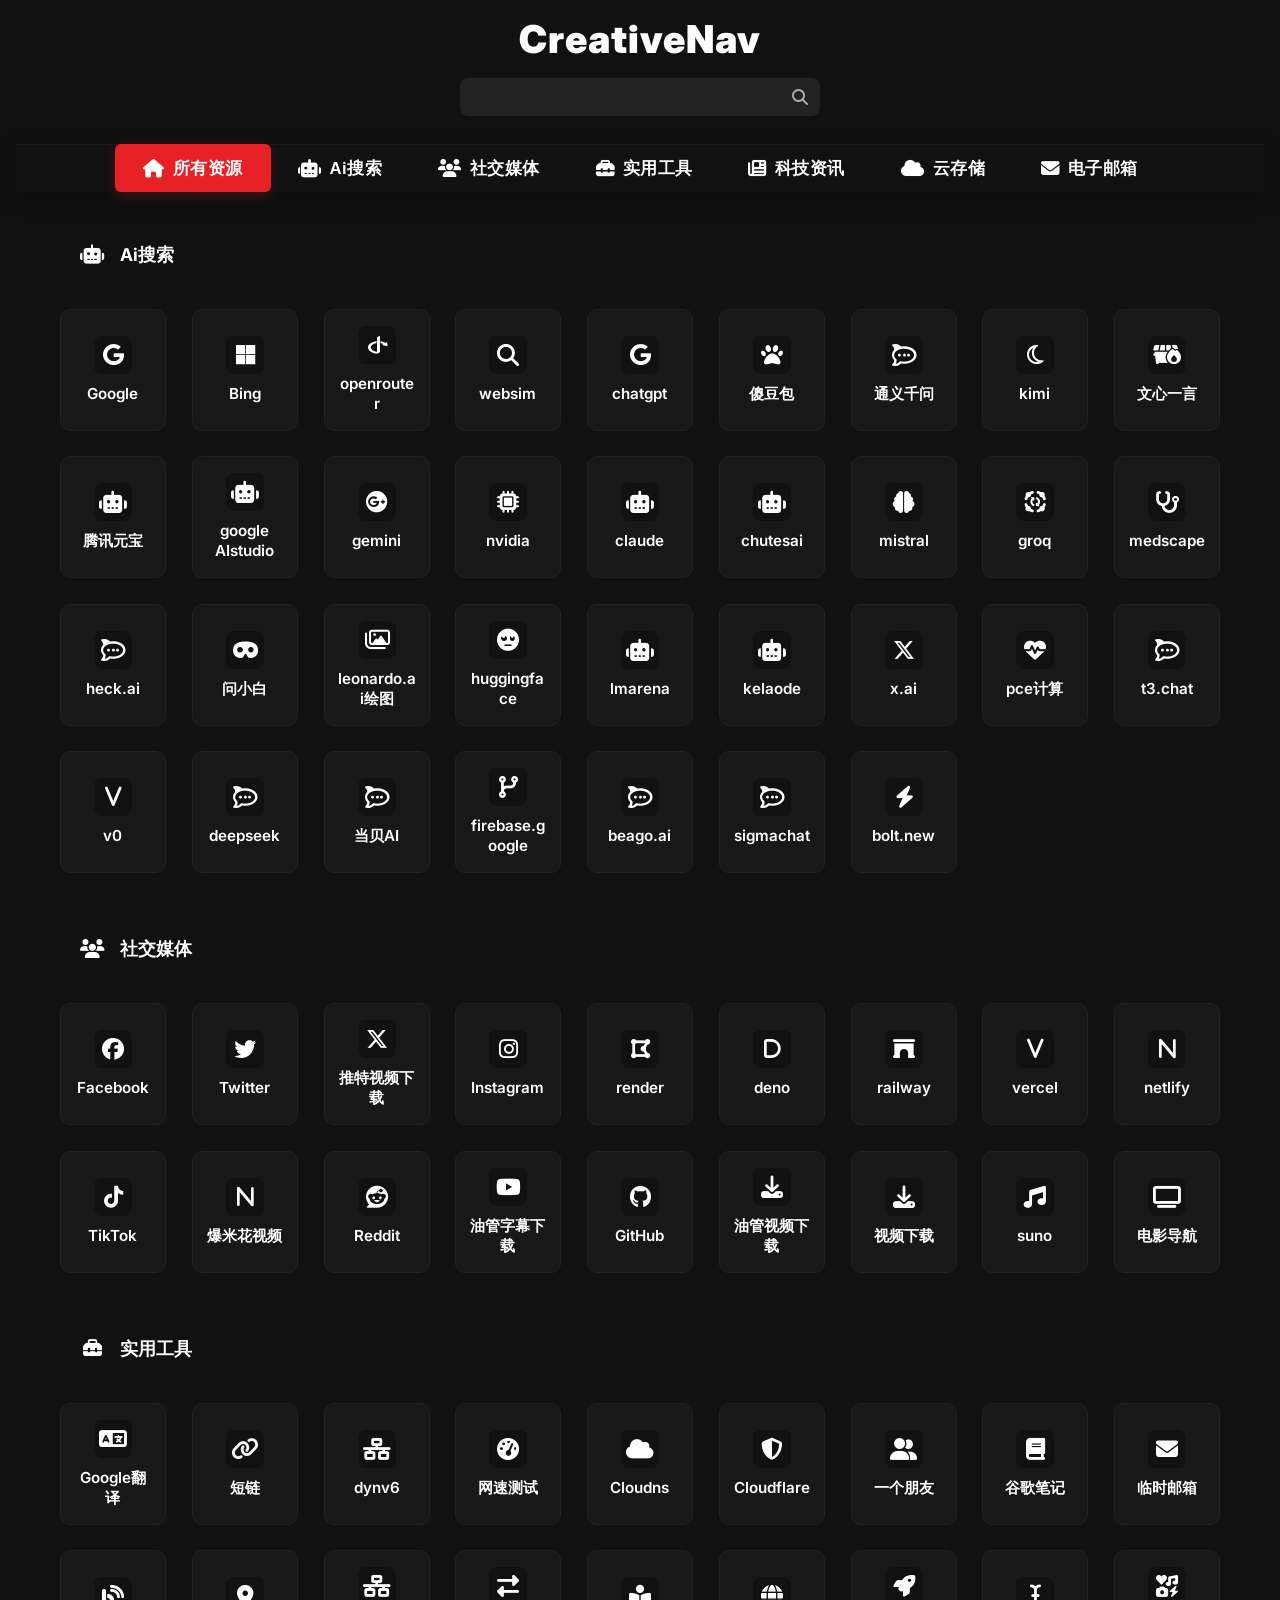
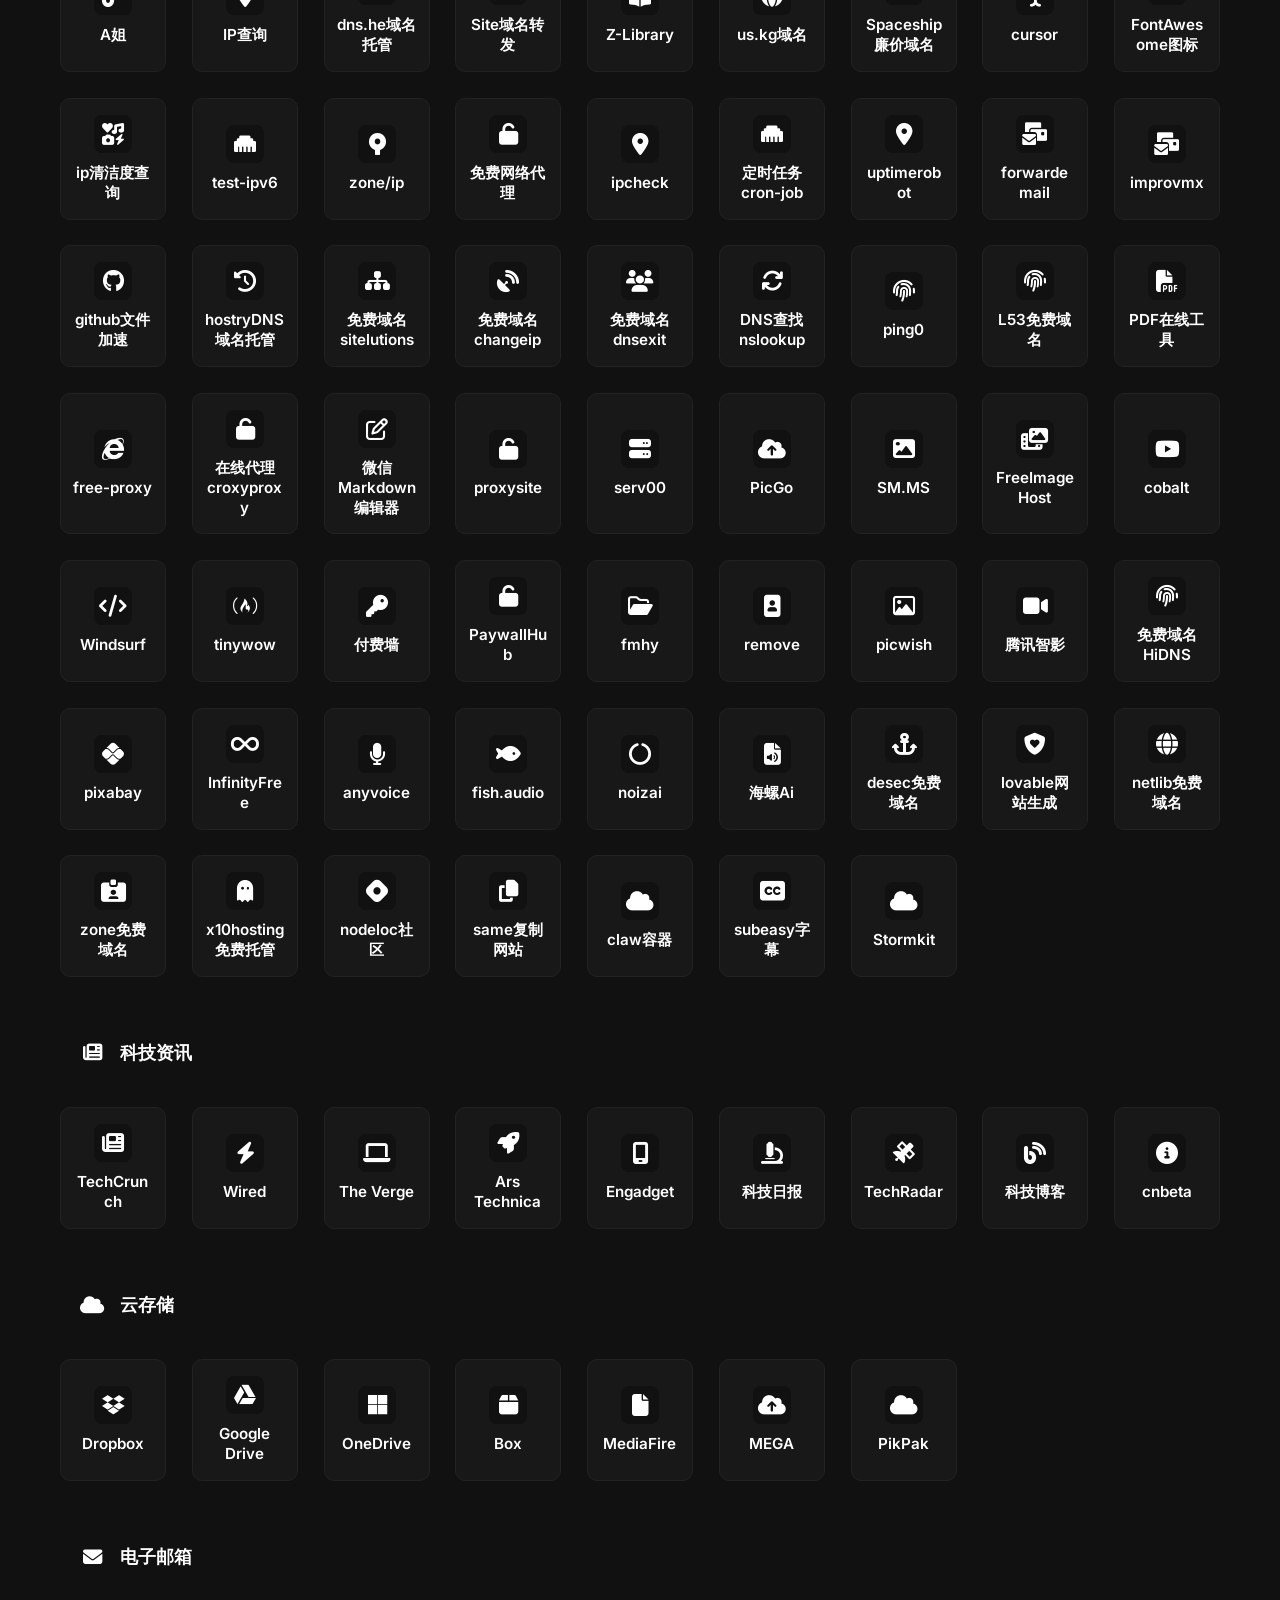
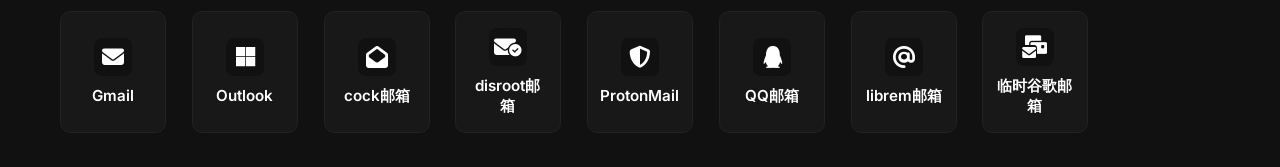
==== commit 9c4792c6: "Add files via upload" ====
--- a/nav.html
+++ b/nav.html
@@ -1918,17 +1918,23 @@
         const noResults = document.getElementById("noResults");
         // 返回顶部按钮已移除
 
+        // --- Debounce Function ---
+        function debounce(func, wait) {
+          let timeout;
+          return function executedFunction(...args) {
+            const later = () => {
+              clearTimeout(timeout);
+              func(...args);
+            };
+            clearTimeout(timeout);
+            timeout = setTimeout(later, wait);
+          };
+        }
+
+        // --- Simplified initTheme ---
         function initTheme() {
           document.body.classList.add("dark");
-          document.documentElement.style.background = "var(--bg-main)";
-          document.documentElement.style.backgroundColor = "var(--bg-main)";
-          document.body.style.backgroundColor = "var(--bg-main)";
-
-          // 移除可能存在的遮罩元素
-          const overlays = document.querySelectorAll('.overlay, [class*="overlay"], [id*="overlay"], [style*="position: fixed"]');
-          overlays.forEach(el => {
-            el.remove();
-          });
+          // Rely on CSS for background colors now
         }
 
         categoryNav.addEventListener("click", (e) => {
@@ -1944,64 +1950,63 @@
           filterByCategory(category);
         });
 
+        // --- Updated filterByCategory (Cleaned) ---
         function filterByCategory(category) {
-          searchInput.value = "";
-
-          // 确保背景色正确
-          document.documentElement.style.backgroundColor = "var(--bg-main)";
-          document.body.style.backgroundColor = "var(--bg-main)";
-
-          // 移除可能存在的遮罩元素
-          const overlays = document.querySelectorAll('.overlay, [class*="overlay"], [id*="overlay"], [style*="position: fixed"]');
-          overlays.forEach(el => {
-            el.remove();
+          console.log(`Filtering by category: ${category}`);
+          searchInput.value = ""; // Clear search input
+
+          // Reset highlighting and original titles on all cards
+          linkCards.forEach((card) => {
+              const title = card.querySelector("h3");
+              if (card.dataset.originalTitle) {
+                  title.innerHTML = card.dataset.originalTitle;
+                  // delete card.dataset.originalTitle; // Optional: remove stored title
+              }
+              card.classList.remove('hidden-card'); // Make all cards potentially visible first
           });
 
           let hasVisibleContent = false;
 
-          // First, hide all category sections and cards initially
-          categories.forEach((cat) => {
-            cat.classList.add("hidden");
-          });
-          linkCards.forEach((card) => {
-            card.classList.add("hidden-card");
-          });
-
           if (category === "all") {
-            // Show all categories and their cards
+            console.log('Showing all categories');
             categories.forEach((cat) => {
               cat.classList.remove("hidden");
-              cat.querySelectorAll('.link-card').forEach(card => {
-                card.classList.remove('hidden-card');
-              });
             });
-            hasVisibleContent = true; // Assume 'all' always has content
+            // All cards already made visible above
+            hasVisibleContent = true;
           } else {
-            // Show only the selected category and its cards
+            console.log(`Showing specific category: ${category}`);
             categories.forEach((cat) => {
               if (cat.id === category) {
                 cat.classList.remove("hidden");
-                const cardsInCategory = cat.querySelectorAll('.link-card');
-                if (cardsInCategory.length > 0) {
-                  cardsInCategory.forEach(card => {
-                    card.classList.remove('hidden-card');
-                  });
-                  hasVisibleContent = true;
-                }
+                 if (cat.querySelector('.link-card')) { // Check if category has any cards
+                     hasVisibleContent = true;
+                 }
+              } else {
+                cat.classList.add("hidden");
               }
             });
+
+            // Hide cards not in the selected category
+            linkCards.forEach(card => {
+                if (card.closest('.category')?.id !== category) {
+                    card.classList.add('hidden-card');
+                }
+            });
           }
 
-          // Show 'no results' message if no content is visible for the selected category
           noResults.style.display = hasVisibleContent ? "none" : "block";
-
-          // 清除可能的白色遮罩，只需调用一次
-          clearWhiteOverlay();
+          console.log(`Set noResults display to: ${noResults.style.display}`);
+
+          // Removed clearWhiteOverlay call
         }
 
-        searchInput.addEventListener("input", () => {
+
+        // --- Search Function (Extracted) ---
+        function performSearch() {
           const searchTerm = searchInput.value.toLowerCase().trim();
 
+          // Reset active category button
           categoryNav.querySelectorAll("button").forEach((btn) => {
             btn.classList.remove("active");
           });
@@ -2009,6 +2014,7 @@
             .querySelector('[data-category="all"]')
             .classList.add("active");
 
+          // Ensure all categories are potentially visible before filtering cards
           categories.forEach((cat) => {
             cat.classList.remove("hidden");
           });
@@ -2017,9 +2023,18 @@
             linkCards.forEach((card) => {
               card.classList.remove("hidden-card");
               const title = card.querySelector("h3");
-              title.innerHTML = title.textContent;
+              // Restore original text if stored
+              if (card.dataset.originalTitle) {
+                title.innerHTML = card.dataset.originalTitle;
+              }
             });
             noResults.style.display = "none";
+            // Optionally hide empty categories again
+             categories.forEach((category) => {
+               if (category.id !== "noResults" && !category.querySelector(".link-card:not(.hidden-card)")) {
+                 // category.classList.add("hidden"); // Consider if this is desired UX
+               }
+            });
             return;
           }
 
@@ -2027,7 +2042,11 @@
 
           linkCards.forEach((card) => {
             const title = card.querySelector("h3");
-            const titleText = title.textContent.toLowerCase();
+            // Store original title if not already stored
+            if (!card.dataset.originalTitle) {
+                 card.dataset.originalTitle = title.textContent;
+            }
+            const titleText = card.dataset.originalTitle.toLowerCase(); // Search in original text
 
             if (titleText.includes(searchTerm)) {
               card.classList.remove("hidden-card");
@@ -2037,196 +2056,70 @@
                 `(${searchTerm.replace(/[.*+?^${}()|[\]\\]/g, "\\$&")})`,
                 "gi"
               );
-              title.innerHTML = titleText.replace(regex, "<mark>$1</mark>");
+              // Highlight based on original text
+              title.innerHTML = card.dataset.originalTitle.replace(regex, "<mark>$1</mark>");
             } else {
               card.classList.add("hidden-card");
+              title.innerHTML = card.dataset.originalTitle; // Restore original text if hidden
             }
           });
 
+          // Hide categories that have no visible cards after search
           categories.forEach((category) => {
             if (category.id === "noResults") return;
-
-            const cards = category.querySelectorAll(".link-card");
-            let categoryHasVisibleCards = false;
-
-            cards.forEach((card) => {
-              if (!card.classList.contains("hidden-card")) {
-                categoryHasVisibleCards = true;
-              }
-            });
-
-            if (!categoryHasVisibleCards) {
+            const hasVisibleCards = category.querySelector(".link-card:not(.hidden-card)");
+            if (!hasVisibleCards) {
               category.classList.add("hidden");
+            } else {
+              category.classList.remove("hidden"); // Ensure category is visible if it has results
             }
           });
 
           noResults.style.display = hasResults ? "none" : "block";
 
-          // 清除可能的白色遮罩，只需调用一次
-          clearWhiteOverlay();
-        });
-
-        // 返回顶部按钮的滚动和点击事件已移除
-
+           // Removed clearWhiteOverlay call
+        }
+
+        // --- Debounced Search Event Listener ---
+        searchInput.addEventListener("input", debounce(performSearch, 300));
+
+        // --- Initial setup ---
         initTheme();
 
+        // --- Load and Resize Listeners (Cleaned) ---
         window.addEventListener("load", () => {
           checkNavOverflow();
-          clearWhiteOverlay();
-
-          // 添加渐变动画效果
-          document.querySelectorAll('.link-card').forEach((card, index) => {
-            card.style.animationDelay = `${index * 0.03}s`;
-          });
-
-          // 添加一个全屏黑色背景元素作为底层
-          const bgFix = document.createElement('div');
-          bgFix.style.position = 'fixed';
-          bgFix.style.top = '0';
-          bgFix.style.left = '0';
-          bgFix.style.width = '100vw';
-          bgFix.style.height = '100vh';
-          bgFix.style.backgroundColor = 'var(--bg-main)';
-          bgFix.style.zIndex = '-9999';
-          bgFix.style.pointerEvents = 'none';
-          document.body.appendChild(bgFix);
-
-          // 修复链接无法打开的问题
+          // Removed: clearWhiteOverlay();
+          // Removed: Animation delay code (can be re-added if desired)
+          // Removed: bgFix creation code
+
+          // Keep link fix logic
           const linkCards = document.querySelectorAll('.link-card');
           linkCards.forEach(card => {
-            // 移除tabindex属性
             card.removeAttribute('tabindex');
-
-            // 确保链接可以正常点击
             const link = card.querySelector('a');
             if (link) {
               link.style.zIndex = '10';
               link.style.pointerEvents = 'auto';
             }
-
-            // 添加点击事件处理程序
             card.addEventListener('click', function (e) {
               const link = this.querySelector('a');
               if (link && e.target !== link) {
-                link.click();
+                 link.click();
               }
             });
           });
         });
+
         window.addEventListener("resize", () => {
           checkNavOverflow();
-          clearWhiteOverlay();
+          // Removed: clearWhiteOverlay();
         });
 
-        // 禁用粒子效果但允许基本过渡效果的函数
-        function disableAllAnimations() {
-          // 创建一个样式表来禁用粒子效果但允许基本过渡
-          const style = document.createElement('style');
-          style.innerHTML = `
-            @keyframes fadeIn {
-              from { opacity: 0; transform: translateY(10px); }
-              to { opacity: 1; transform: translateY(0); }
-            }
-
-            .link-card {
-              animation: fadeIn 0.3s ease-out forwards;
-            }
-
-            canvas {
-              display: none !important;
-            }
-
-            [class*="particle"], [id*="particle"], [class*="animation"]:not(.link-card), [id*="animation"] {
-              display: none !important;
-              opacity: 0 !important;
-              visibility: hidden !important;
-            }
-          `;
-          document.head.appendChild(style);
-
-          // 移除所有canvas元素（粒子效果通常使用canvas）
-          const canvases = document.querySelectorAll('canvas');
-          canvases.forEach(canvas => {
-            canvas.remove();
-          });
-
-          // 移除可能的粒子容器，但保留基本UI元素
-          const particleContainers = document.querySelectorAll('[class*="particle"], [id*="particle"], [class*="animation"]:not(.link-card):not(.navbar):not(.search-bar):not(.icon-wrapper), [id*="animation"]');
-          particleContainers.forEach(container => {
-            container.style.display = 'none';
-            container.style.opacity = '0';
-            container.style.visibility = 'hidden';
-          });
-        }
-
-        // 清除白色遮罩函数
-        let clearWhiteOverlayExecuted = false;
-        function clearWhiteOverlay() {
-          // 使用防抖技术，避免频繁调用
-          if (clearWhiteOverlayExecuted) return;
-          clearWhiteOverlayExecuted = true;
-          setTimeout(() => { clearWhiteOverlayExecuted = false; }, 300);
-
-          // 禁用粒子效果但允许基本过渡
-          if (!window.animationsDisabled) {
-            disableAllAnimations();
-            window.animationsDisabled = true;
-          }
-
-          // 确保背景色正确
-          document.documentElement.style.backgroundColor = "var(--bg-main)";
-          document.body.style.backgroundColor = "var(--bg-main)";
-          document.documentElement.style.background = "var(--bg-main)";
-          document.body.style.background = "var(--bg-main)";
-          document.documentElement.style.backgroundImage = "none";
-          document.body.style.backgroundImage = "none";
-
-          // 强制设置主要容器的背景
-          const main = document.querySelector('.main');
-          if (main) {
-            main.style.backgroundColor = "var(--bg-main)";
-            main.style.backgroundImage = "none";
-          }
-
-          const header = document.querySelector('.header');
-          if (header) {
-            header.style.backgroundColor = "var(--bg-main)";
-            header.style.backgroundImage = "none";
-          }
-
-          // 移除可能存在的遮罩元素，使用更高效的选择器
-          const overlays = document.querySelectorAll('.overlay, [id*="overlay"], [style*="position: fixed"][style*="background"]');
-          overlays.forEach(el => {
-            el.style.backgroundColor = 'transparent';
-            el.style.backgroundImage = 'none';
-            el.style.opacity = '0';
-            el.style.pointerEvents = 'none';
-          });
-
-          // 使用更高效的方式处理白色背景
-          if (!window.whiteOverlayStyleAdded) {
-            const style = document.createElement('style');
-            style.innerHTML = `
-              body > *:not(.link-card):not(.navbar):not(.search-bar):not(.icon-wrapper):not(button):not(input) {
-                background-color: var(--bg-main) !important;
-                background-image: none !important;
-              }
-
-              [style*="background"][style*="rgb(255"],
-              [style*="background"][style*="#fff"],
-              [style*="background"][style*="white"] {
-                background: transparent !important;
-                background-color: transparent !important;
-                background-image: none !important;
-              }
-            `;
-            document.head.appendChild(style);
-            window.whiteOverlayStyleAdded = true;
-          }
-        }
-
+        // --- checkNavOverflow Function (Keep) ---
         function checkNavOverflow() {
           const nav = document.getElementById("categoryNav");
+           if (!nav) return; // Add guard clause
           if (nav.scrollWidth > nav.clientWidth) {
             nav.classList.add("has-overflow");
           } else {
@@ -2234,41 +2127,49 @@
           }
         }
 
-        // 使用节流技术优化滚动事件
+        // --- Scroll Listener for Navbar (Keep) ---
         let scrollTimeout;
         categoryNav.addEventListener("scroll", function () {
           if (scrollTimeout) return;
           scrollTimeout = setTimeout(() => {
-            if (this.scrollLeft > 0) {
+             if (this.scrollLeft > 5) { // Use a small threshold
               this.classList.add("scrolled-left");
             } else {
               this.classList.remove("scrolled-left");
             }
-
-            if (this.scrollLeft + this.clientWidth >= this.scrollWidth - 5) {
+            if (this.scrollLeft + this.clientWidth >= this.scrollWidth - 5) { // Use a small threshold
               this.classList.add("scrolled-right");
+              this.classList.remove("has-overflow");
             } else {
               this.classList.remove("scrolled-right");
+               if (this.scrollWidth > this.clientWidth) {
+                   this.classList.add("has-overflow");
+               }
             }
             scrollTimeout = null;
-          }, 10);
+          }, 50);
         });
 
-        // 添加平滑滚动效果
+        // --- Smooth Scroll for Internal Links (Keep) ---
         document.querySelectorAll('a[href^="#"]').forEach(anchor => {
           anchor.addEventListener('click', function (e) {
             e.preventDefault();
             const targetId = this.getAttribute('href');
-            const targetElement = document.querySelector(targetId);
-            if (targetElement) {
-              targetElement.scrollIntoView({
-                behavior: 'smooth',
-                block: 'start'
-              });
+            try {
+                const targetElement = document.querySelector(targetId);
+                if (targetElement) {
+                  targetElement.scrollIntoView({
+                    behavior: 'smooth',
+                    block: 'start'
+                  });
+                }
+            } catch (error) {
+                console.error("Error finding element for smooth scroll:", targetId, error);
             }
           });
         });
 
+        // --- Feature Detection (Keep) ---
         const supportsTransition =
           CSS.supports("background-image", "linear-gradient(red, blue)") &&
           CSS.supports("transition", "background 0.3s");
@@ -2277,7 +2178,6 @@
           document.documentElement.classList.add("supports-transitions");
         }
 
-        // 函数已移动到前面
       </script>
 </body>
 
